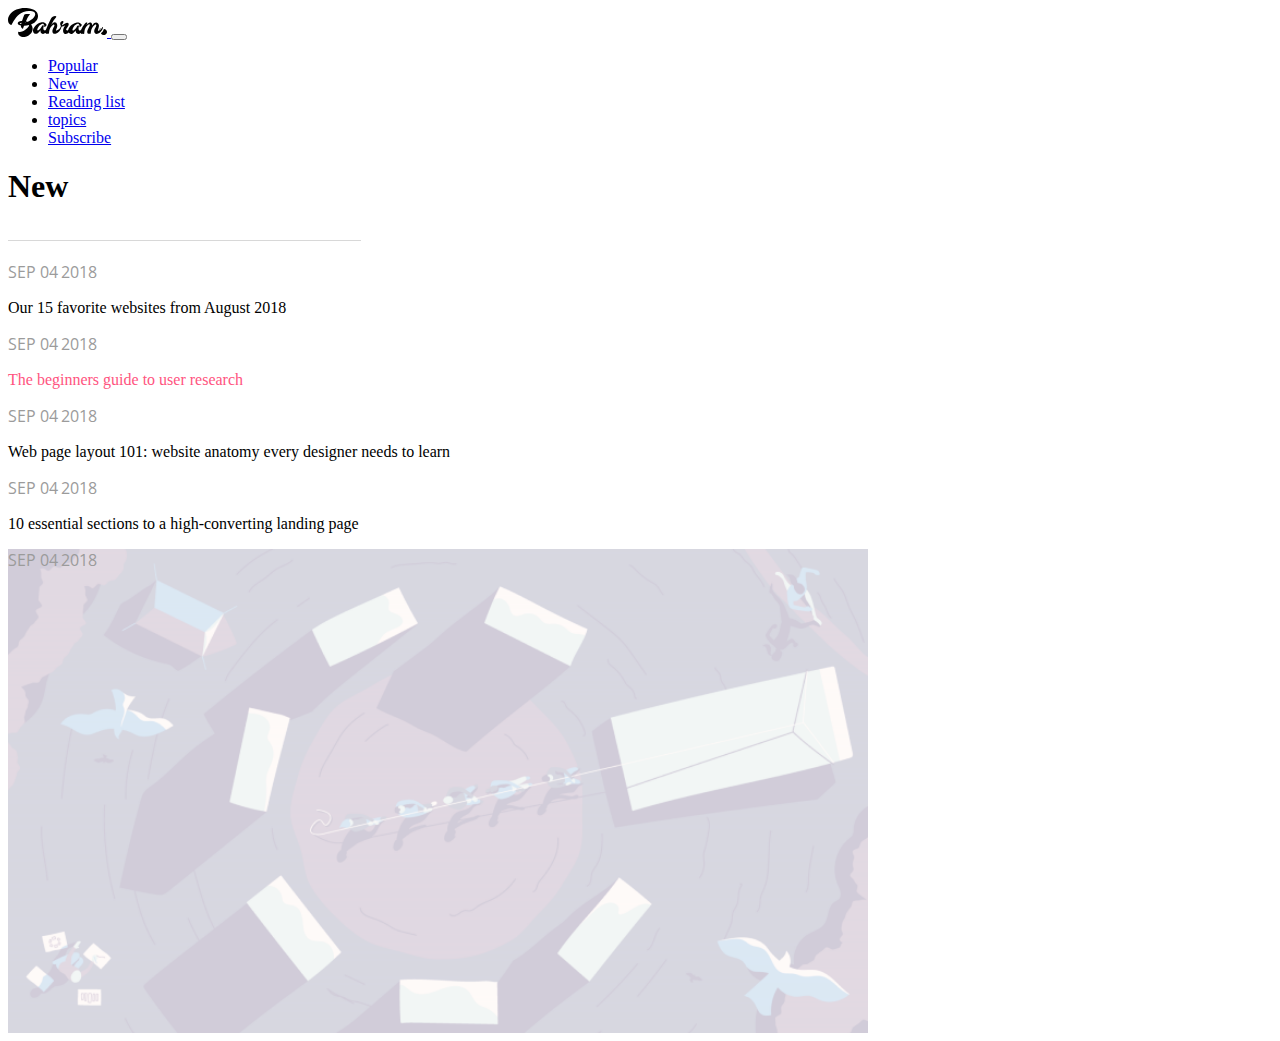
==== index.html @ 9281a755 "first commit" ====
<!DOCTYPE html>
<html>
<head>
    <meta charset='utf-8'>
    <meta http-equiv='X-UA-Compatible' content='IE=edge'>
    <title>Page Title</title>
    <meta name='viewport' content='width=device-width, initial-scale=1'>
    <link rel='stylesheet' type='text/css' media='screen' href='css/style.css'>
    <link href="https://cdn.jsdelivr.net/npm/bootstrap@5.3.2/dist/css/bootstrap.min.css" rel="stylesheet" integrity="sha384-T3c6CoIi6uLrA9TneNEoa7RxnatzjcDSCmG1MXxSR1GAsXEV/Dwwykc2MPK8M2HN" crossorigin="anonymous">
    <link rel="stylesheet" href="https://cdn.jsdelivr.net/npm/bootstrap-icons@1.11.1/font/bootstrap-icons.css"&gt;>
    <script src="https://cdn.jsdelivr.net/npm/@popperjs/core@2.11.8/dist/umd/popper.min.js" integrity="sha384-I7E8VVD/ismYTF4hNIPjVp/Zjvgyol6VFvRkX/vR+Vc4jQkC+hVqc2pM8ODewa9r" crossorigin="anonymous"></script>
    <script src="https://cdn.jsdelivr.net/npm/bootstrap@5.3.2/dist/js/bootstrap.min.js" integrity="sha384-BBtl+eGJRgqQAUMxJ7pMwbEyER4l1g+O15P+16Ep7Q9Q+zqX6gSbd85u4mG4QzX+" crossorigin="anonymous"></script>
    <script src='main.js'></script>
</head>
<body>
  <section class="container-fluid">
    <nav class="navbar navbar-expand-lg navbar-light bg-light">
        <div class="container-fluid">
            <a class="navbar-brand" href="#">
                <img src="assets/icons/Group 13.svg" alt="" >
            </a>          
            <button class="navbar-toggler" type="button" data-bs-toggle="collapse" data-bs-target="#navbarSupportedContent" aria-controls="navbarSupportedContent" aria-expanded="false" aria-label="Toggle navigation">
            <span class="navbar-toggler-icon"></span>
          </button>
          <div class="collapse navbar-collapse" id="navbarSupportedContent">
            <ul class="navbar-nav me-auto mb-2 mb-lg-0">
              <li class="nav-item">
                <a class="nav-link active" aria-current="page" href="#">Popular</a>
              </li>
              <li class="nav-item bg-danger rounded-3">
                <a class="nav-link active" aria-current="page" href="#">New</a>
              </li>
              <li class="nav-item">
                <a class="nav-link active" aria-current="page" href="#">Reading list</a>
              </li>
              <li class="nav-item">
                <a class="nav-link active" aria-current="page" href="#">topics</a>
              </li>
              <li class="nav-item">
                <a class="nav-link active" aria-current="page" href="#">Subscribe</a>
              </li>
            </ul>
          </div>
        </div>
    </nav>
    <div class="container col-md-5 col-lg-10 px-4 py-5">
      <div class="row flex-lg-row-reverse align-items-center g-5 py-5">
        <div class="col-md-1 col-lg-4">
          <h1 class="display-5 fw-bold text-body-emphasis lh-1 mb-3">New</h1>
          <img src="assets/icons/Separator.png" alt="">
          <p class="ghost">SEP  04  2018</p>
          <p class="lead">Our 15 favorite websites from August 2018</p>
          <p class="ghost">SEP  04  2018</p>
          <p class="lead red">The beginners guide to user research</p>
          <p class="ghost">SEP  04  2018</p>
          <p class="lead">Web page layout 101: website anatomy every designer needs to learn</p>
          <p class="ghost">SEP  04  2018</p>
          <p class="lead">10 essential sections to a high-converting landing page</p>
        </div>
        <div class="col-md-0 col-lg-8 background">
          <p class="ghost">SEP  04  2018</p>
        </div>
      </div>
    </div>
  </section>
</body>
</html>
---- css/style.css ----
@import url('https://fonts.googleapis.com/css2?family=Open+Sans&display=swap');

.ghost {
    color: #9B9B9B;
    font-family: 'Open Sans', sans-serif;
    font-size: 16px;
    font-style: normal;
    font-weight: 400;
    letter-spacing: -0.1px;
}

.red {
    color: #FF5480;
}

.background {
    background: url(../assets/img/designbetter_website_book_assets_illustrations_principlesofproductdesign_cover-1920x1081.png);
    background-repeat: no-repeat;
    background-size: cover;
    width: 860px;
    height: 484px;
    flex-shrink: 0;
}

@media (max-width: 1340px) {
    .background {
        
    }
}
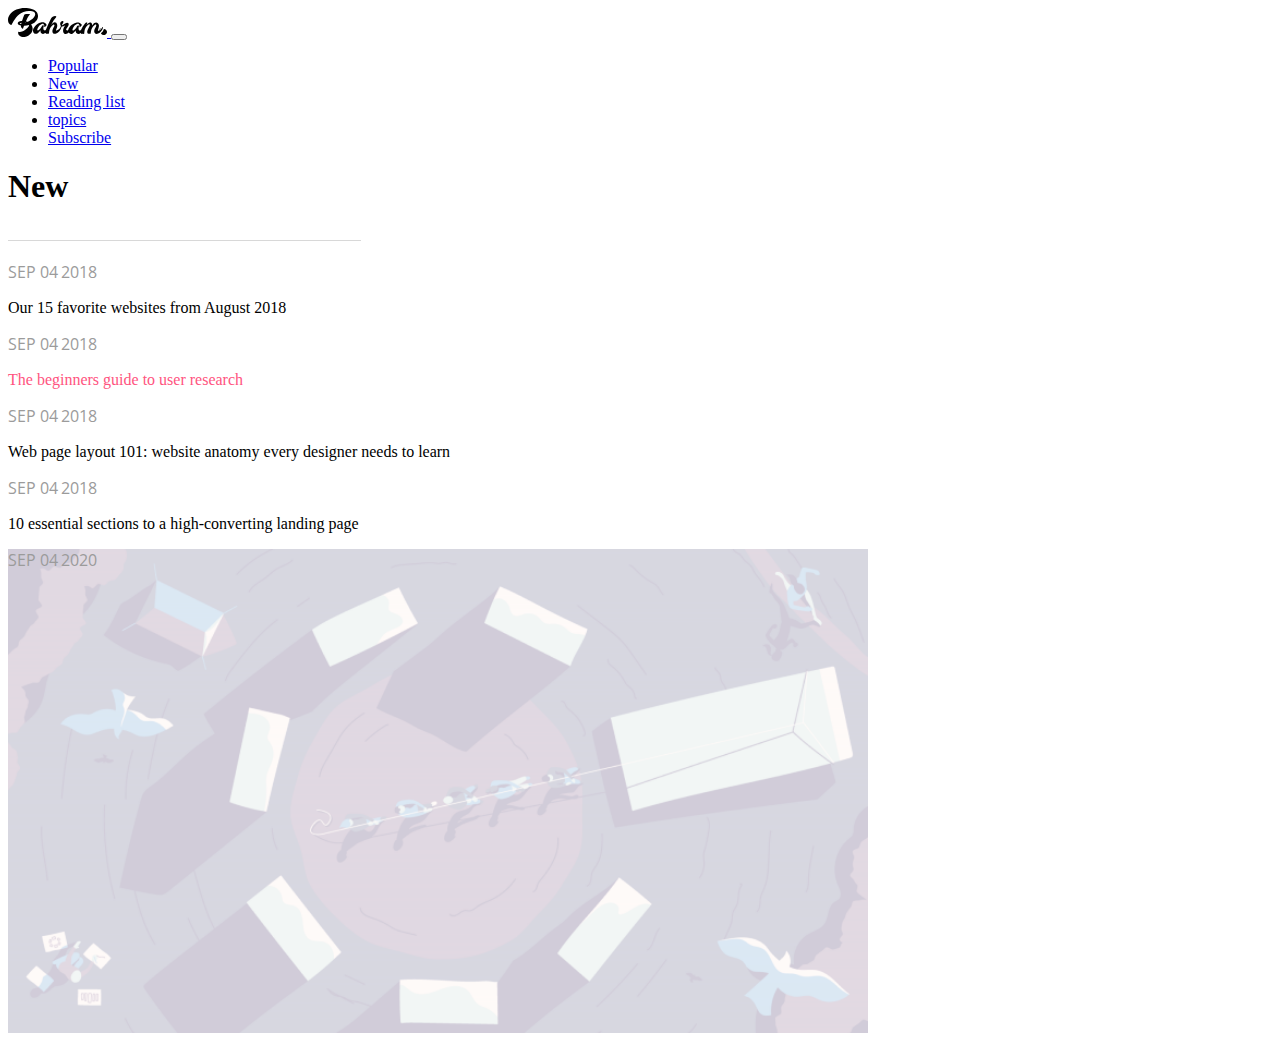
==== commit 0585d777: "cambio" ====
--- a/index.html
+++ b/index.html
@@ -58,7 +58,7 @@
           <p class="lead">10 essential sections to a high-converting landing page</p>
         </div>
         <div class="col-md-0 col-lg-8 background">
-          <p class="ghost">SEP  04  2018</p>
+          <p class="ghost">SEP  04  2020</p>
         </div>
       </div>
     </div>
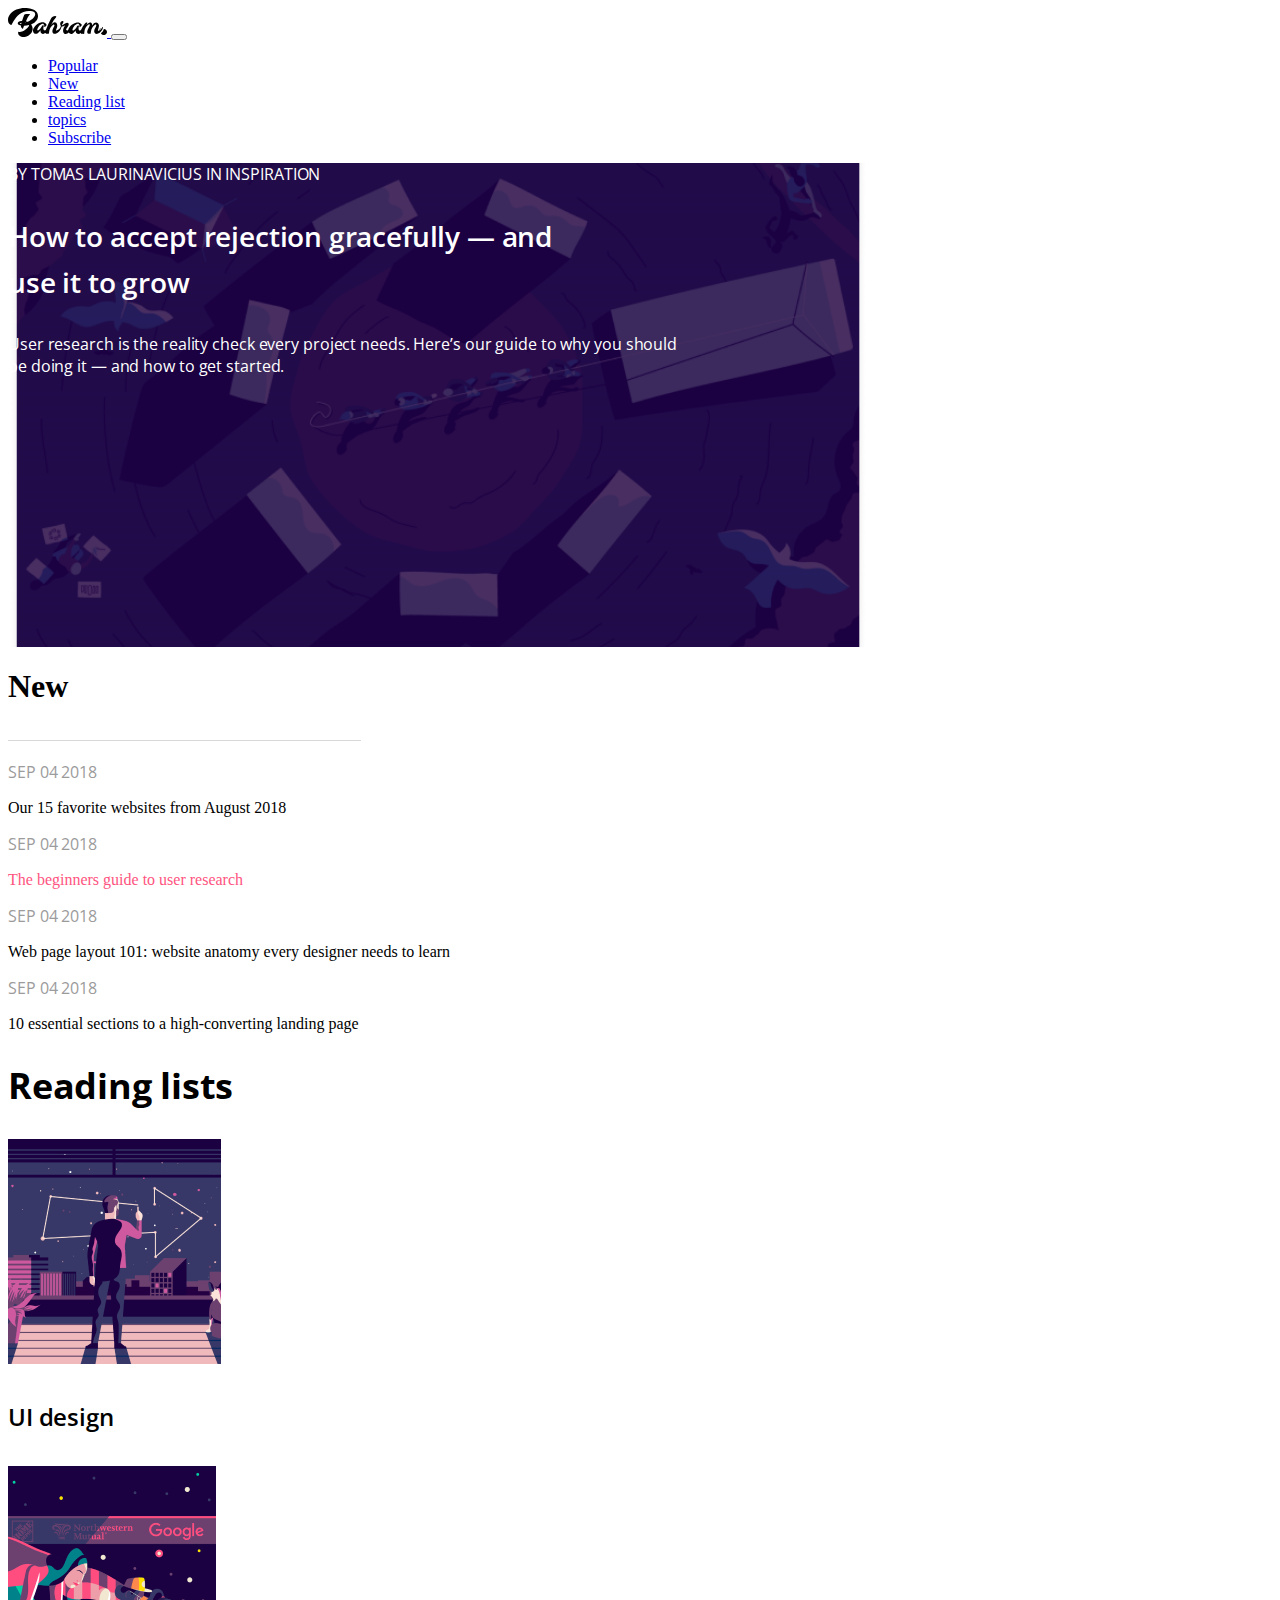
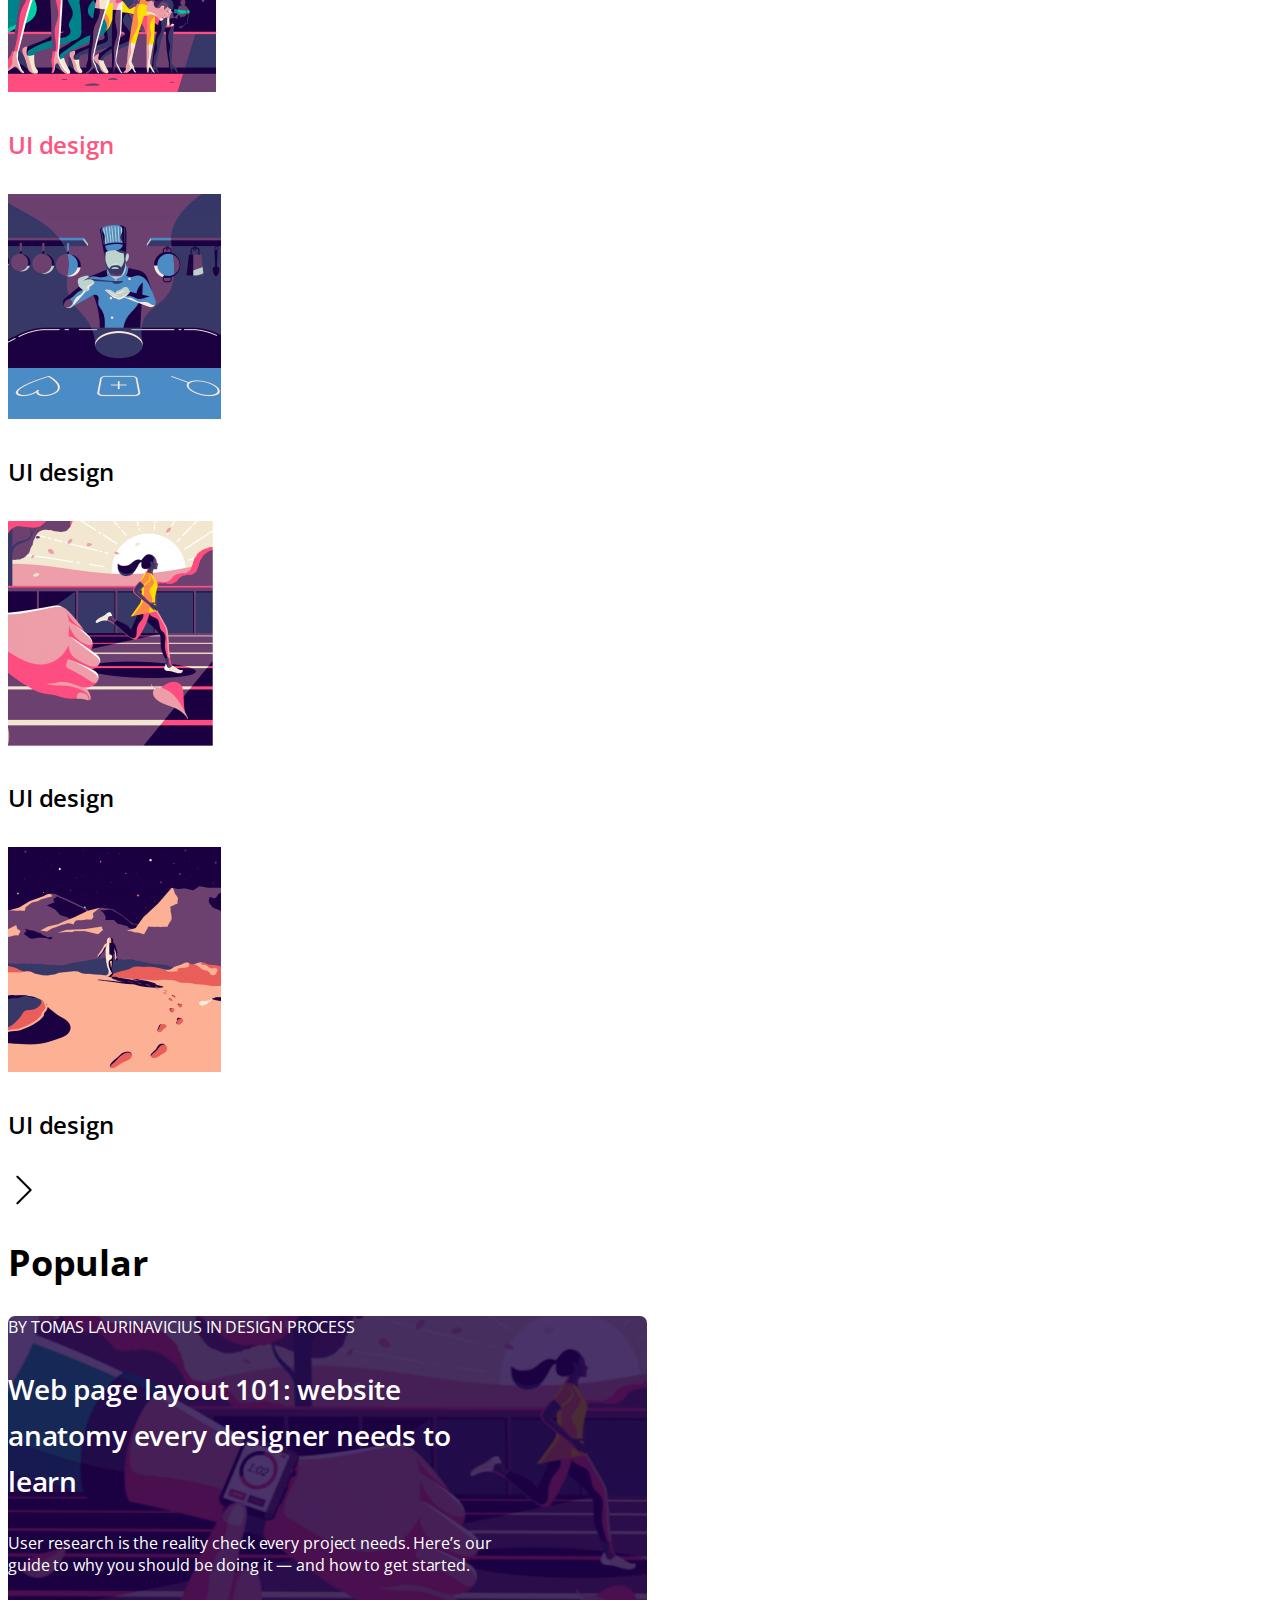
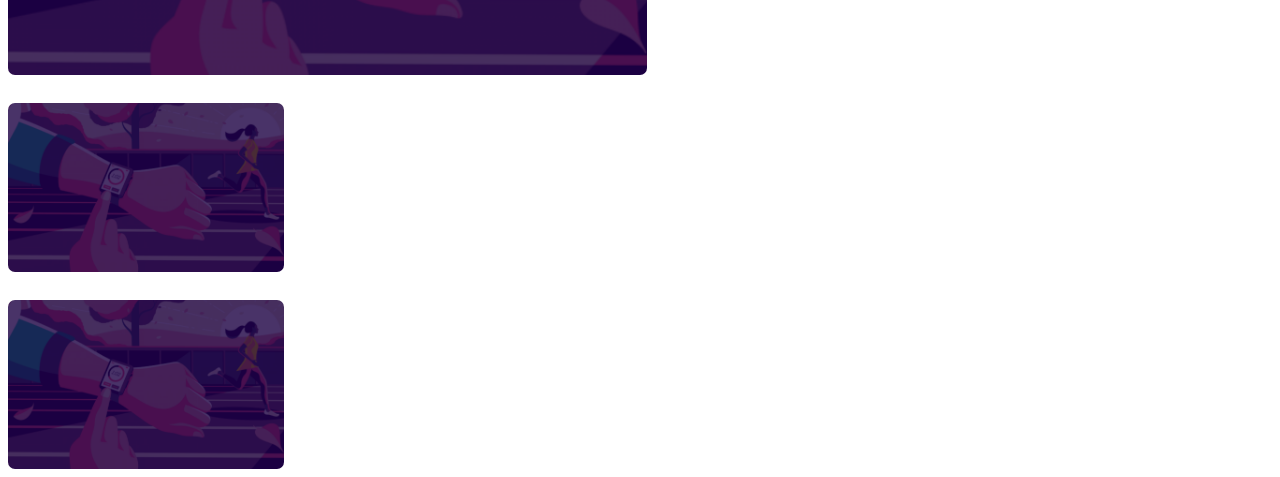
==== commit 62cd5522: "media pagina" ====
--- a/index.html
+++ b/index.html
@@ -13,15 +13,16 @@
     <script src='main.js'></script>
 </head>
 <body>
-  <section class="container-fluid">
+  <section class="container-md">
     <nav class="navbar navbar-expand-lg navbar-light bg-light">
-        <div class="container-fluid">
+        <div>
             <a class="navbar-brand" href="#">
                 <img src="assets/icons/Group 13.svg" alt="" >
             </a>          
             <button class="navbar-toggler" type="button" data-bs-toggle="collapse" data-bs-target="#navbarSupportedContent" aria-controls="navbarSupportedContent" aria-expanded="false" aria-label="Toggle navigation">
             <span class="navbar-toggler-icon"></span>
-          </button>
+            </button>
+          </div>
           <div class="collapse navbar-collapse" id="navbarSupportedContent">
             <ul class="navbar-nav me-auto mb-2 mb-lg-0">
               <li class="nav-item">
@@ -43,9 +44,17 @@
           </div>
         </div>
     </nav>
-    <div class="container col-md-5 col-lg-10 px-4 py-5">
-      <div class="row flex-lg-row-reverse align-items-center g-5 py-5">
-        <div class="col-md-1 col-lg-4">
+    <section class="row px-4 py-5">
+        
+        <div class="col-sm-8 backgroundOne">
+          <div class="m-5">
+            <p class="standar ">BY   TOMAS LAURINAVICIUS   IN   INSPIRATION</p>
+            <p class="semistandar">How to accept rejection gracefully — and <br>use it to grow</p>
+            <p class="standar">User research is the reality check every project needs. Here’s our guide to why you should <br>be doing it — and how to get started.</p>
+          </div>
+        </div>
+
+        <div class="col-sm-4">
           <h1 class="display-5 fw-bold text-body-emphasis lh-1 mb-3">New</h1>
           <img src="assets/icons/Separator.png" alt="">
           <p class="ghost">SEP  04  2018</p>
@@ -57,11 +66,66 @@
           <p class="ghost">SEP  04  2018</p>
           <p class="lead">10 essential sections to a high-converting landing page</p>
         </div>
-        <div class="col-md-0 col-lg-8 background">
-          <p class="ghost">SEP  04  2020</p>
+    </section>
+
+    <section class="row px-4 py-5">
+      <h1 class="titulo">Reading lists</h1>
+      <div class="col-sm-2 me-4">
+        <img src="assets/img/designbetter_website_book_assets_illustrations_designleadershiphandbook_shapingdesignvision-1920x1080.png" alt="" class="rounded">
+        <h2 class="semititulo ms-5">UI design</h2>
+      </div>
+
+      <div class="col-sm-2 me-4">
+        <img src="assets/img/Cover-Design-Sprints-Final-1764x992.png" alt="" class="rounded">
+        <h2 class="semititulo red ms-5">UI design</h2>
+      </div>
+
+      <div class="col-sm-2 me-4">
+        <img src="assets/img/designbetter_website_book_assets_illustrations_principlesofproductdesign_fastfeedback-1920x1081.png" alt="" class="rounded">
+        <h2 class="semititulo ms-5">UI design</h2>
+      </div>
+
+      <div class="col-sm-2 me-4">
+        <img src="assets/img/chap6_ent_sprint-1920x1080.png" alt="" class="rounded">
+        <h2 class="semititulo ms-5">UI design</h2>
+      </div>
+
+      <div class="col-sm-2">
+        <img src="assets/img/designbetter_website_book_assets_illustrations_designthinking_empathize-1920x1081.png" alt="" class="rounded">
+        <h2 class="semititulo ms-5">UI design</h2>
+      </div>
+
+      <div class="col-sm-1">
+        <img src="assets/icons/right-arrow (1).png" alt="" class="position-relative top-50 start-50 translate-middle">
+      </div>
+    </section>
+
+    <section class="row px-4 py-5">
+      <h1 class="titulo">Popular</h1>
+
+      <div class=" col-sm-6 backgroundTwo">
+        <div class="m-5">
+          <p class="standar ">BY   TOMAS LAURINAVICIUS   IN   DESIGN PROCESS</p>
+          <p class="semistandar">Web page layout 101: website <br>anatomy every designer needs to <br>learn</p>
+          <p class="standar">User research is the reality check every project needs. Here’s our <br>guide to why you should be doing it — and how to get started.</p>
         </div>
       </div>
-    </div>
+        
+      <div class="col-sm-3">
+        <div class="backgroundThree">
+          <div class="m-5">
+            <p class="standar "></p>
+            <p class="semistandar"></p>
+          </div>
+        </div>
+        <div class="backgroundThree">
+          <div class="m-5">
+            <p class="standar "></p>
+            <p class="semistandar"></p>
+          </div>
+        </div>
+      </div>
+    </section>
   </section>
 </body>
 </html>--- a/css/style.css
+++ b/css/style.css
@@ -13,17 +13,69 @@
     color: #FF5480;
 }
 
-.background {
-    background: url(../assets/img/designbetter_website_book_assets_illustrations_principlesofproductdesign_cover-1920x1081.png);
+.backgroundOne {
+    background: url(../assets/img/Pic.png);
     background-repeat: no-repeat;
     background-size: cover;
+    background-position: center;
     width: 860px;
     height: 484px;
-    flex-shrink: 0;
 }
 
-@media (max-width: 1340px) {
-    .background {
-        
-    }
+.backgroundTwo {
+    background: url(../assets/img/carta.png);
+    background-repeat: no-repeat;
+    background-size: cover;
+    background-position: center;
+    border-radius: 7px;
+    width: 639px;
+    height: 359px;
+}
+
+.backgroundThree {
+    background: url(../assets/img/carta.png);
+    background-repeat: no-repeat;
+    background-size: cover;
+    background-position: center;
+    border-radius: 7px;
+    width: 276px;
+    height: 169px;
+}
+
+.standar {
+    color: #FFF;
+    font-family: 'Open Sans', sans-serif;
+    font-size: 16px;
+    font-style: normal;
+    font-weight: 400;
+    letter-spacing: -0.1px;
+}
+
+.semistandar {
+    color: #FFF;
+    font-family: 'Open Sans', sans-serif;
+    font-size: 28px;
+    font-style: normal;
+    font-weight: 600;
+    line-height: 46px; 
+    letter-spacing: -0.175px;
+}
+
+.titulo {
+    color: #000;
+    font-family: 'Open Sans', sans-serif;
+    font-size: 36px;
+    font-style: normal;
+    font-weight: 700;
+    line-height: 58px;
+    letter-spacing: -0.225px;
+}
+
+.semititulo {
+    font-family: 'Open Sans', sans-serif;
+    font-size: 24px;
+    font-style: normal;
+    font-weight: 600;
+    line-height: 58px; 
+    letter-spacing: -0.15px;
 }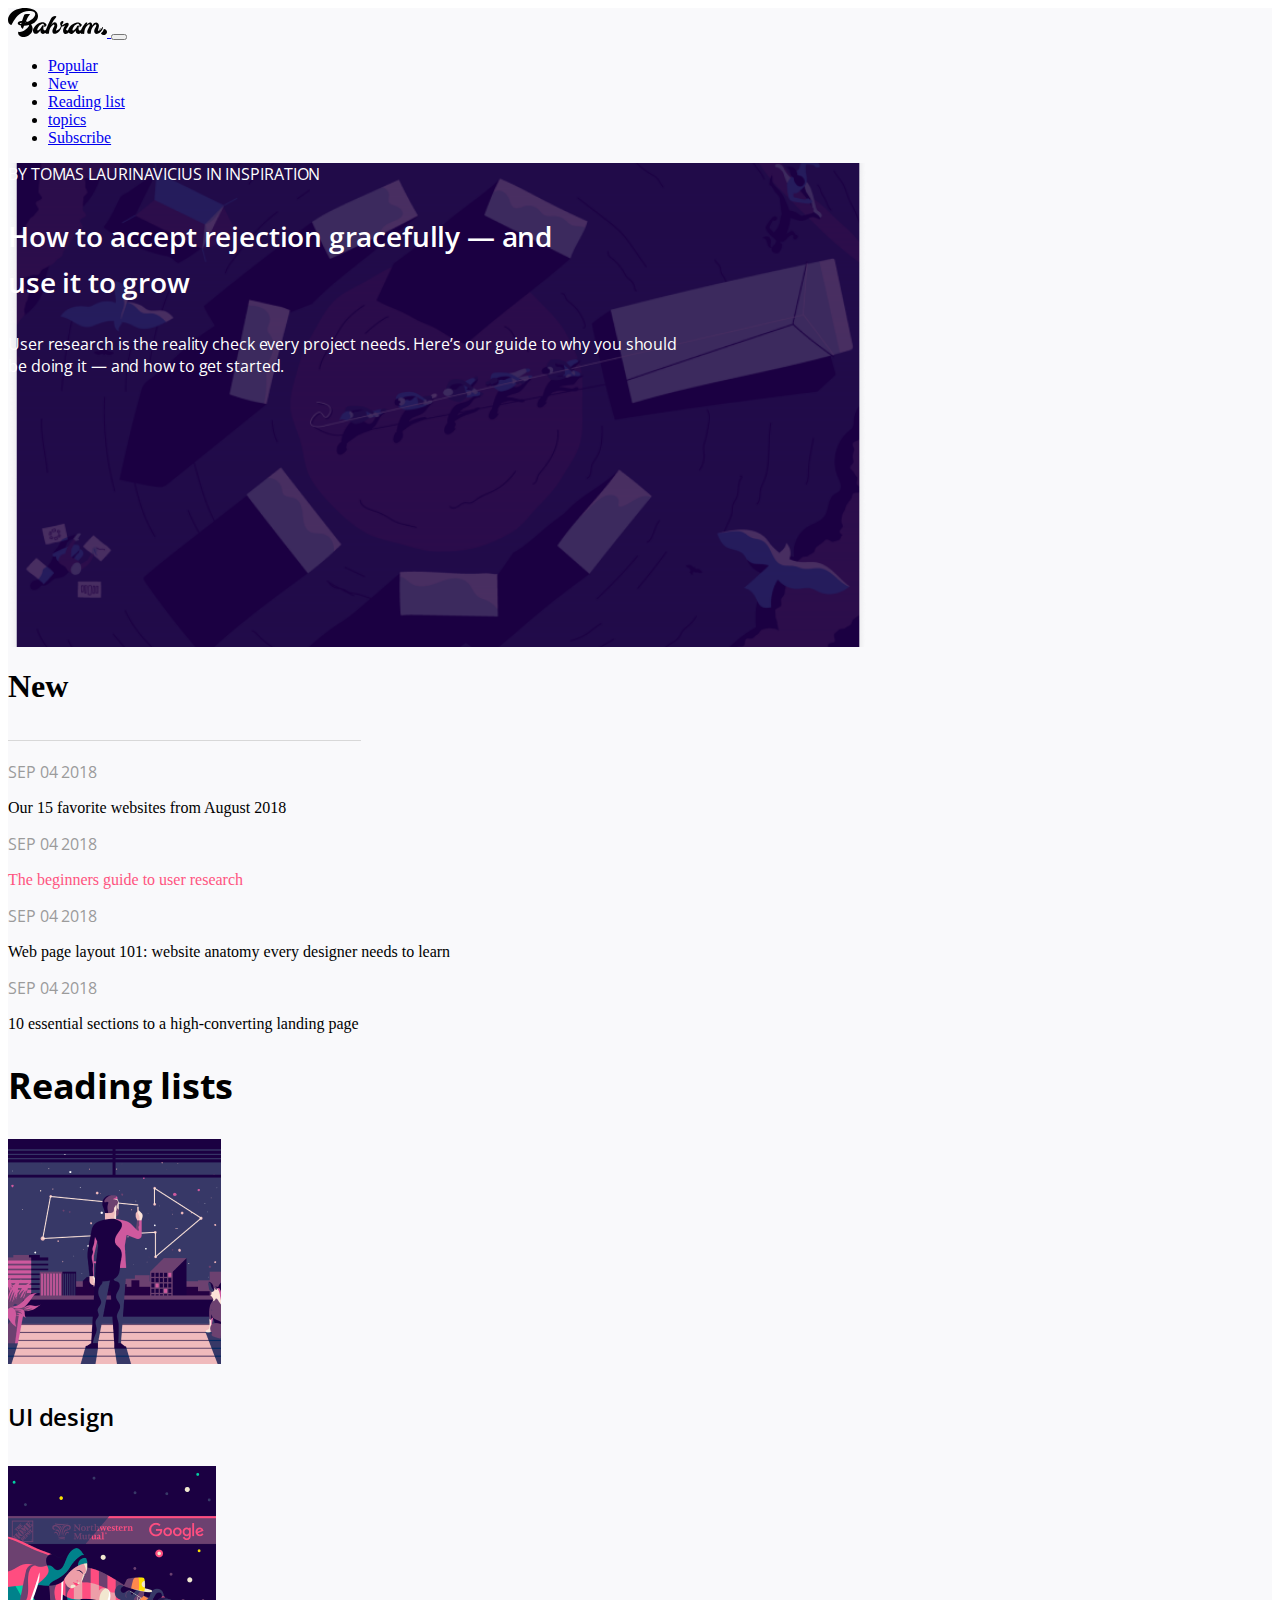
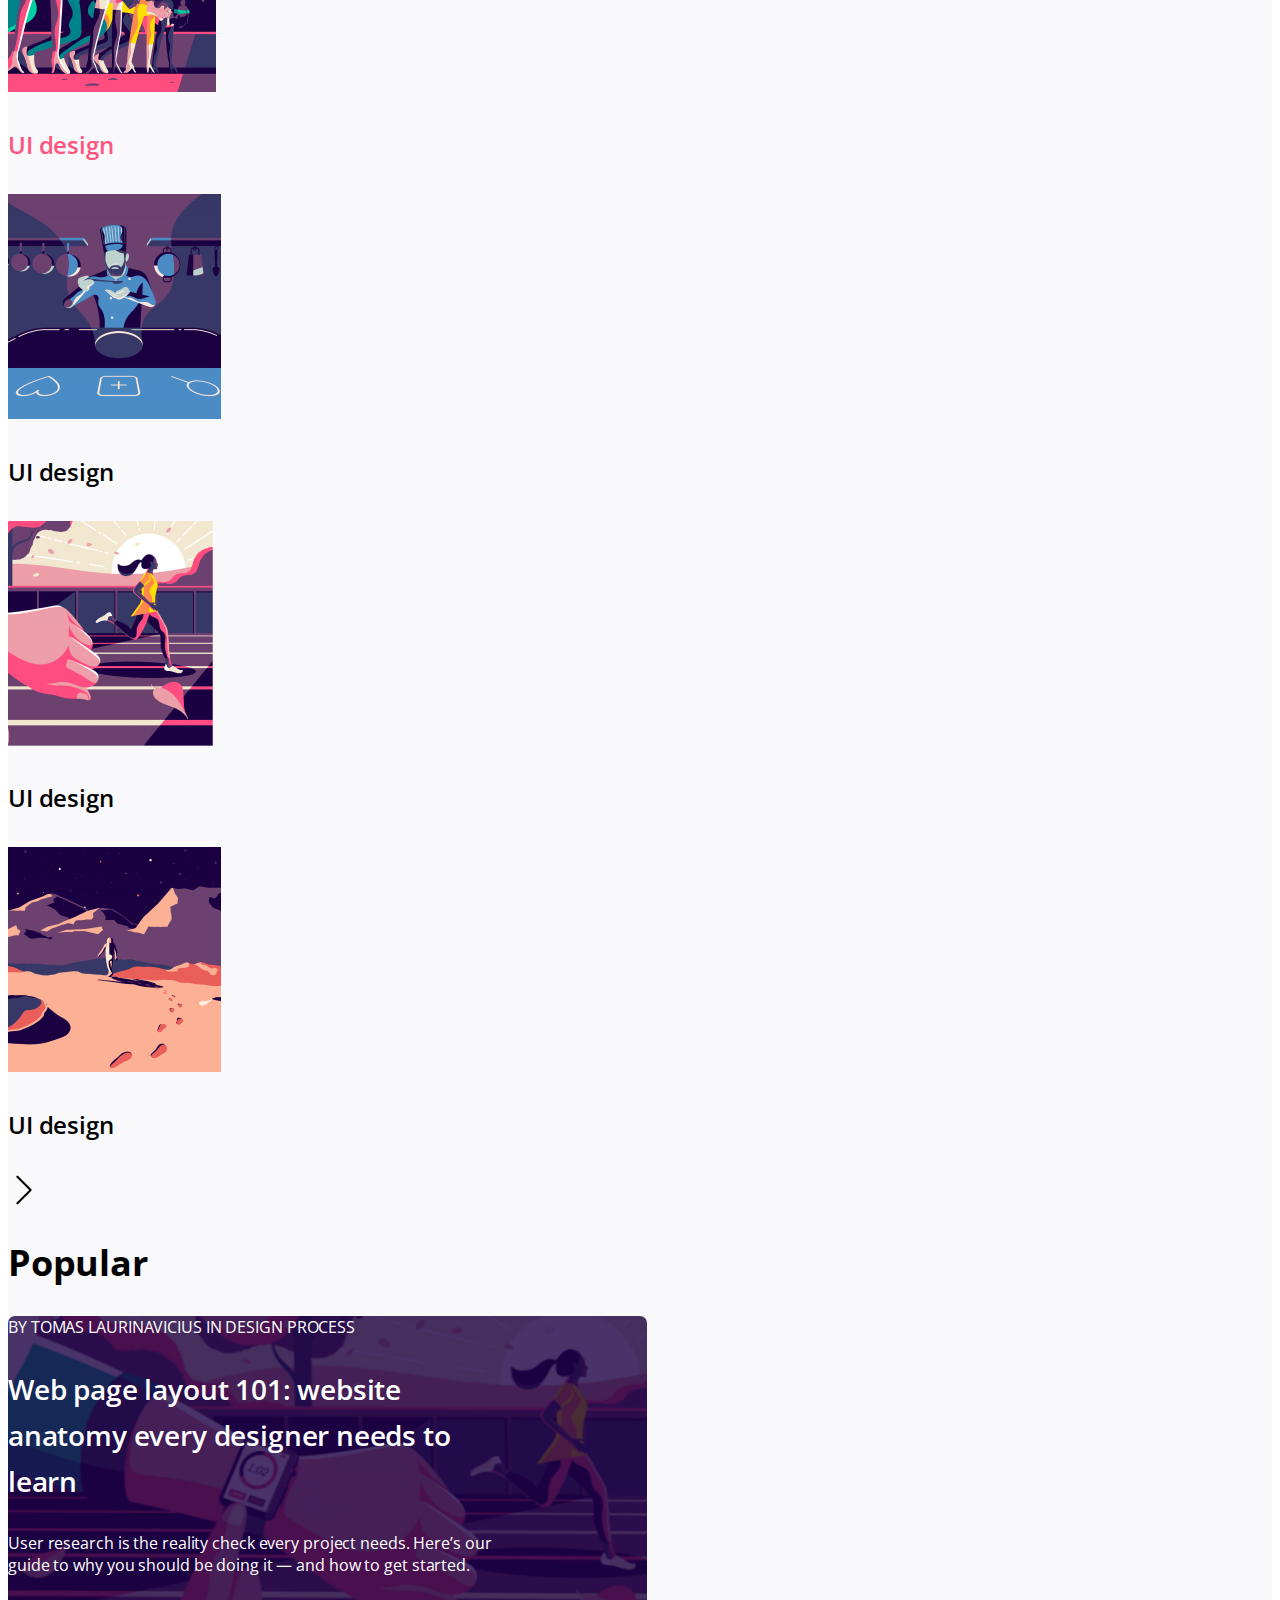
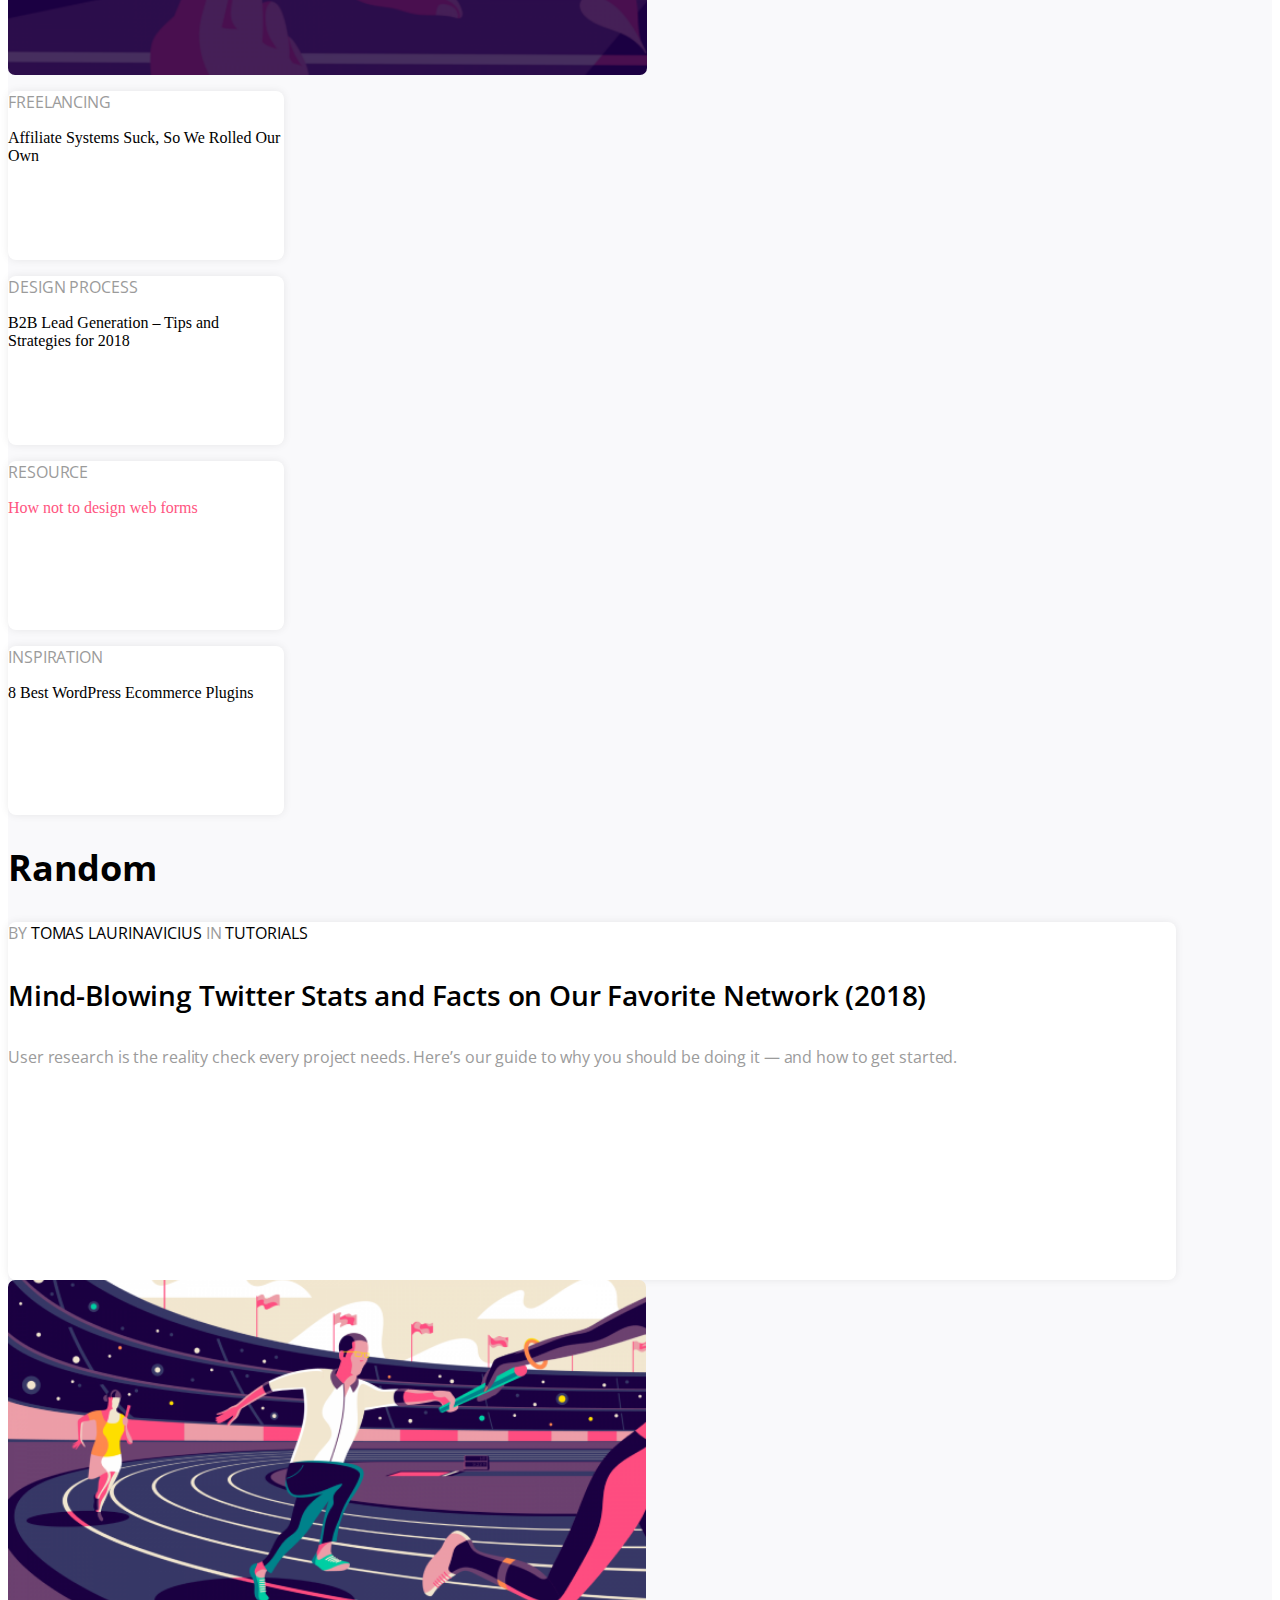
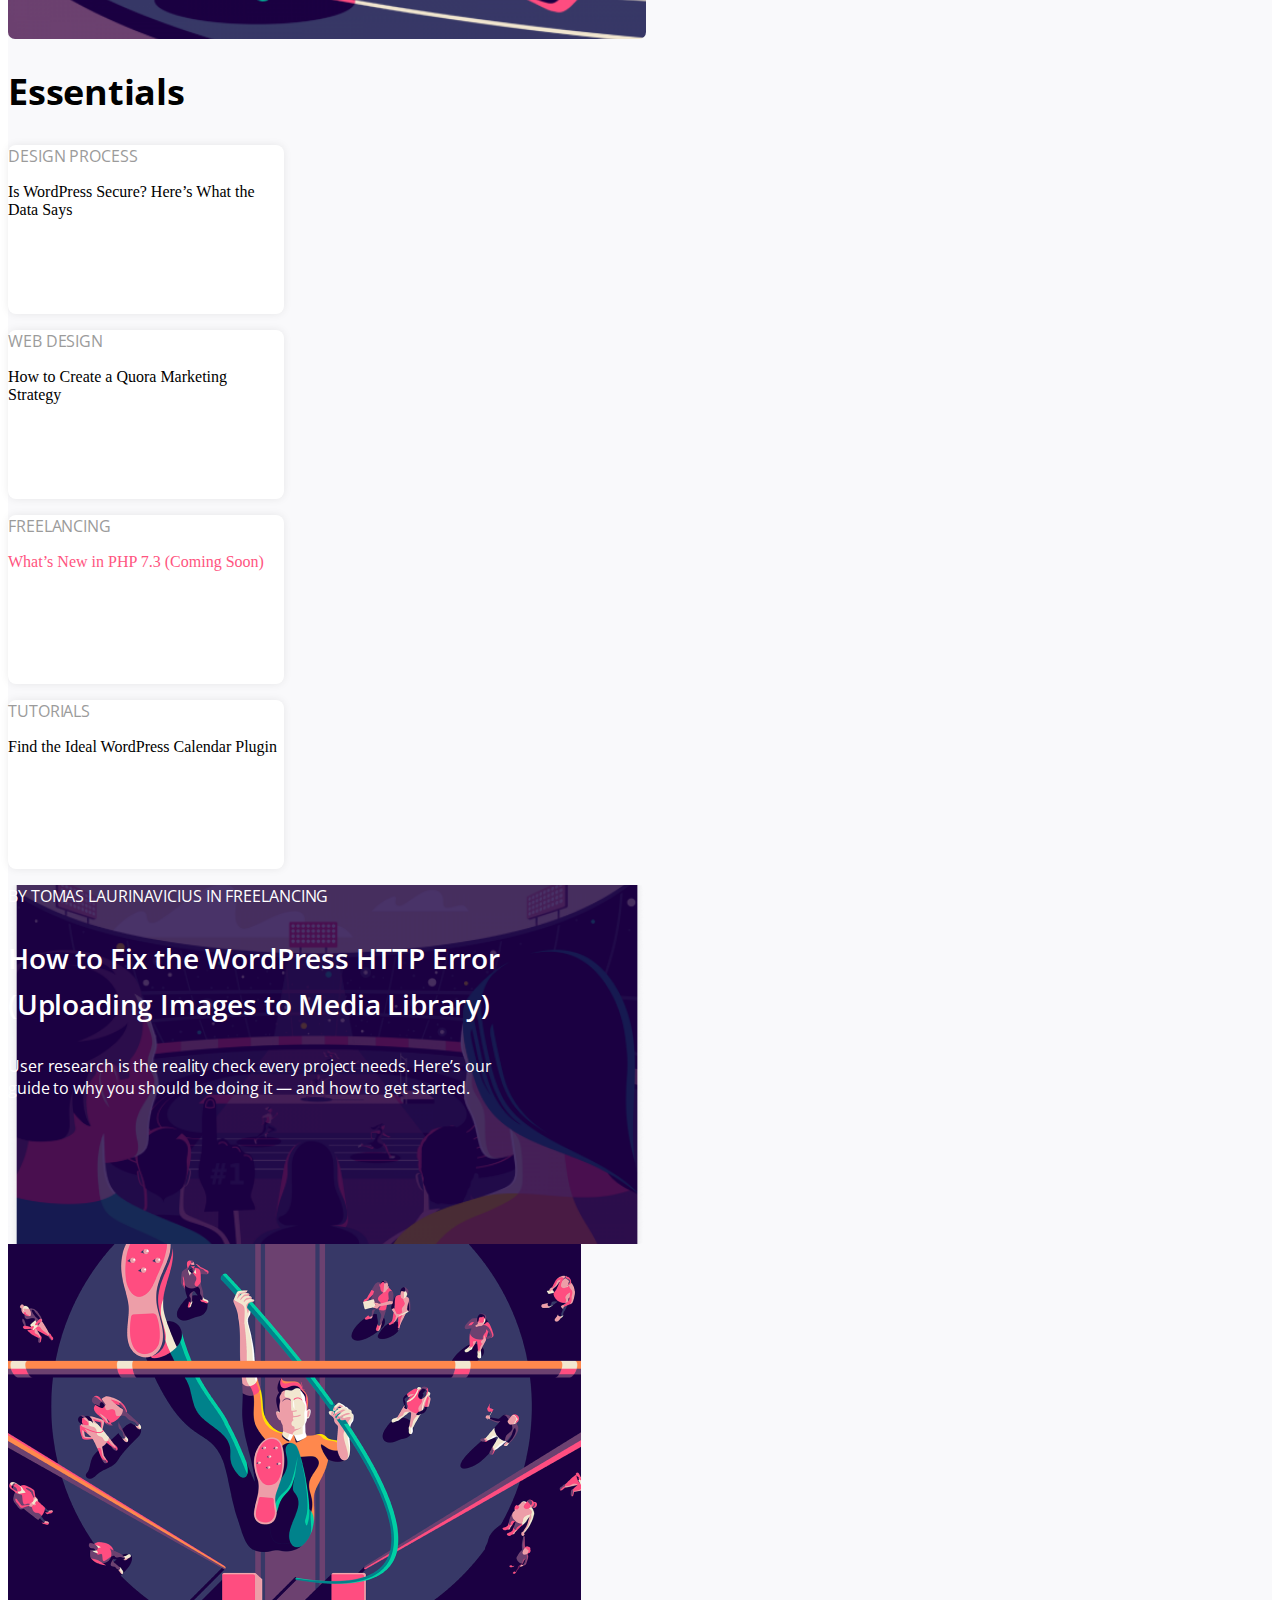
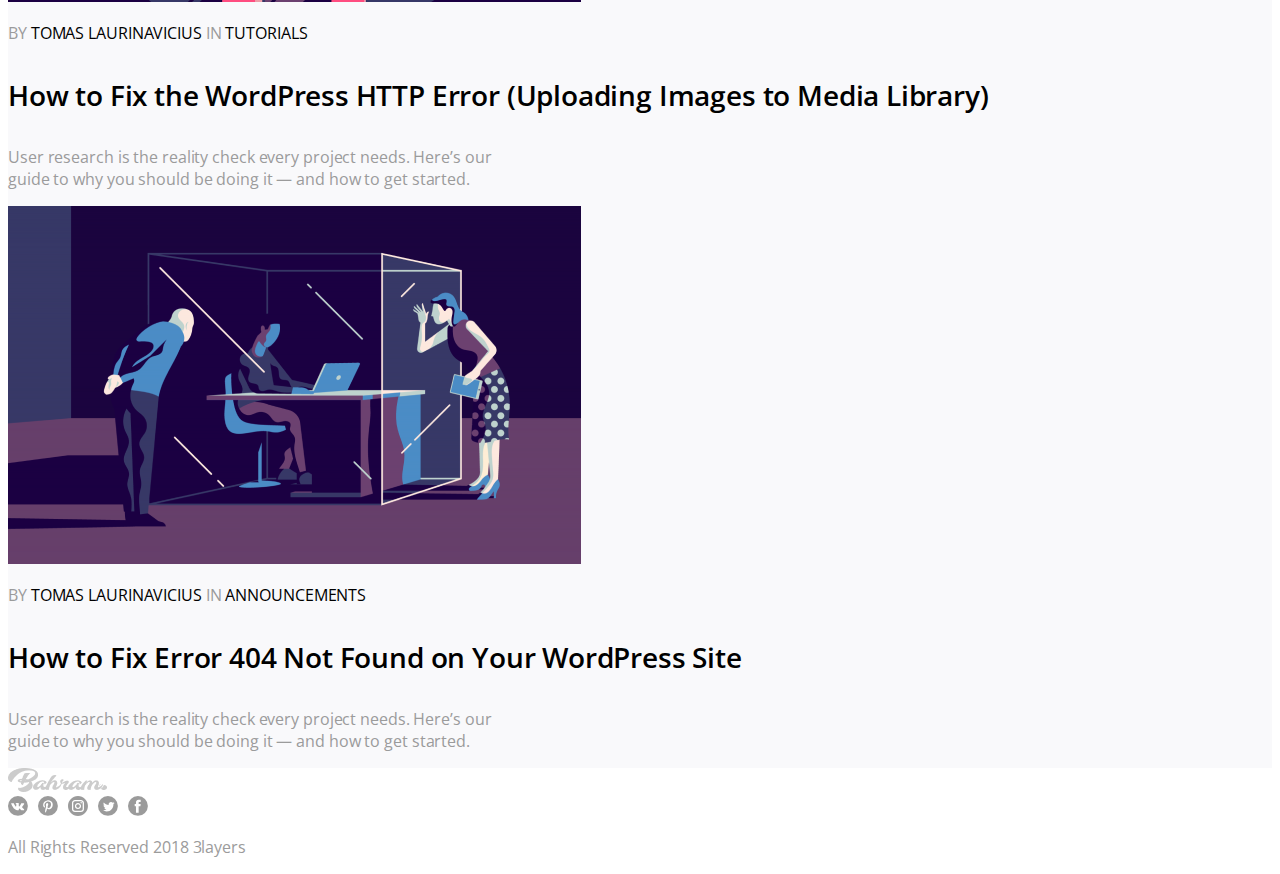
==== commit 8c174ddf: "index maquting" ====
--- a/index.html
+++ b/index.html
@@ -13,7 +13,7 @@
     <script src='main.js'></script>
 </head>
 <body>
-  <section class="container-md">
+  <section class="container-md grisaceo">
     <nav class="navbar navbar-expand-lg navbar-light bg-light">
         <div>
             <a class="navbar-brand" href="#">
@@ -48,9 +48,9 @@
         
         <div class="col-sm-8 backgroundOne">
           <div class="m-5">
-            <p class="standar ">BY   TOMAS LAURINAVICIUS   IN   INSPIRATION</p>
-            <p class="semistandar">How to accept rejection gracefully — and <br>use it to grow</p>
-            <p class="standar">User research is the reality check every project needs. Here’s our guide to why you should <br>be doing it — and how to get started.</p>
+            <p class="standar blanco">BY   TOMAS LAURINAVICIUS   IN   INSPIRATION</p>
+            <p class="semistandar blanco">How to accept rejection gracefully — and <br>use it to grow</p>
+            <p class="standar blanco">User research is the reality check every project needs. Here’s our guide to why you should <br>be doing it — and how to get started.</p>
           </div>
         </div>
 
@@ -104,28 +104,135 @@
       <h1 class="titulo">Popular</h1>
 
       <div class=" col-sm-6 backgroundTwo">
-        <div class="m-5">
-          <p class="standar ">BY   TOMAS LAURINAVICIUS   IN   DESIGN PROCESS</p>
-          <p class="semistandar">Web page layout 101: website <br>anatomy every designer needs to <br>learn</p>
-          <p class="standar">User research is the reality check every project needs. Here’s our <br>guide to why you should be doing it — and how to get started.</p>
+        <div class="p-5">
+          <p class="standar blanco">BY   TOMAS LAURINAVICIUS   IN   DESIGN PROCESS</p>
+          <p class="semistandar blanco">Web page layout 101: website <br>anatomy every designer needs to <br>learn</p>
+          <p class="standar blanco">User research is the reality check every project needs. Here’s our <br>guide to why you should be doing it — and how to get started.</p>
         </div>
       </div>
         
       <div class="col-sm-3">
+        <div class="backgroundThree ms-3">
+          <div class="p-4">
+            <p class="ghost">FREELANCING</p>
+            <p class="lead">Affiliate Systems Suck, So We Rolled Our Own</p>
+          </div>
+        </div>
+        <div class="backgroundThree ms-3 mt-3">
+          <div class="p-4">
+            <p class="ghost">DESIGN PROCESS</p>
+            <p class="lead">B2B Lead Generation – Tips and Strategies for 2018</p>
+          </div>
+        </div>
+      </div>
+
+      <div class="col-sm-3">
         <div class="backgroundThree">
-          <div class="m-5">
-            <p class="standar "></p>
-            <p class="semistandar"></p>
-          </div>
-        </div>
+          <div class="p-4">
+            <p class="ghost">RESOURCE</p>
+            <p class="lead red">How not to design web forms</p>
+          </div>
+        </div>
+        <div class="backgroundThree mt-3">
+          <div class="p-4">
+            <p class="ghost">INSPIRATION</p>
+            <p class="lead">8 Best WordPress Ecommerce Plugins</p>
+          </div>
+        </div>
+      </div>
+
+    </section>
+
+    <section class="row px-4 py-5">
+      <h1 class="titulo">Random</h1>
+
+      <div class="col-sm-6 backgroundThree-2">
+        <div class="p-4">
+          <p class="ghost">BY <span class="lead negro">TOMAS LAURINAVICIUS</span>   IN   <span class="lead negro">TUTORIALS</span></p>
+          <p class="semistandar negro">Mind-Blowing Twitter Stats and Facts on Our Favorite Network (2018)</p>
+          <p class="ghost">User research is the reality check every project needs. Here’s our guide to why you should be doing it — and how to get started.</p>
+        </div>
+      </div>
+
+      <div class="col-sm-6 backgroundFour">
+      </div>
+    </section>
+
+    <section class="row px-4 py-5">
+      <h1 class="titulo">Essentials</h1>
+
+      <div class="col-sm-3">
         <div class="backgroundThree">
-          <div class="m-5">
-            <p class="standar "></p>
-            <p class="semistandar"></p>
-          </div>
-        </div>
-      </div>
-    </section>
+          <div class="p-4">
+            <p class="ghost">DESIGN PROCESS</p>
+            <p class="lead">Is WordPress Secure? Here’s What the Data Says</p>
+          </div>
+        </div>
+        <div class="backgroundThree mt-3">
+          <div class="p-4">
+            <p class="ghost">WEB DESIGN</p>
+            <p class="lead">How to Create a Quora Marketing Strategy</p>
+          </div>
+        </div>
+      </div>
+
+      <div class="col-sm-3">
+        <div class="backgroundThree">
+          <div class="p-4">
+            <p class="ghost">FREELANCING</p>
+            <p class="lead red">What’s New in PHP 7.3 (Coming Soon)</p>
+          </div>
+        </div>
+        <div class="backgroundThree mt-3">
+          <div class="p-4">
+            <p class="ghost">TUTORIALS</p>
+            <p class="lead">Find the Ideal WordPress Calendar Plugin</p>
+          </div>
+        </div>
+      </div>
+
+      <div class=" col-sm-6 backgroundFive">
+        <div class="p-5">
+          <p class="standar blanco">BY   TOMAS LAURINAVICIUS   IN   FREELANCING</p>
+          <p class="semistandar blanco">How to Fix the WordPress HTTP Error (Uploading Images to Media Library)</p>
+          <p class="standar blanco">User research is the reality check every project needs. Here’s our <br>guide to why you should be doing it — and how to get started.</p>
+        </div>
+      </div>
+      
+    </section>
+
+    <section class="row px-4 py-5">   
+
+      <div class="col-sm-6">
+        <img src="assets/img/Ch2-Design-Sprints-Final-1764x992.png" alt="">
+        <p class="ghost">BY <span class="lead negro">TOMAS LAURINAVICIUS</span>   IN   <span class="lead negro">TUTORIALS</span></p>
+        <p class="semistandar negro">How to Fix the WordPress HTTP Error (Uploading Images to Media Library)</p>
+        <p class="ghost">User research is the reality check every project needs. Here’s our <br>guide to why you should be doing it — and how to get started.</p>
+      </div>
+
+      <div class="col-sm-6">
+        <img src="assets/img/designbetter_website_book_assets_illustrations_principlesofproductdesign_breaktheblackbox-1920x1081.png" alt="">
+        <p class="ghost">BY <span class="lead negro">TOMAS LAURINAVICIUS</span>   IN   <span class="lead negro">ANNOUNCEMENTS</span></p>
+        <p class="semistandar negro">How to Fix Error 404 Not Found on Your WordPress Site</p>
+        <p class="ghost">User research is the reality check every project needs. Here’s our <br>guide to why you should be doing it — and how to get started.</p>
+      </div>
+    </section>
+
+    <footer class="row px-4 py-5 blanco-b">
+
+      <div class="col-sm-4">
+        <img src="assets/icons/Group 13 (1).png" alt="">
+      </div>
+
+      <div class="col-sm-4">
+        <img src="assets/icons/Social Media.svg" alt="">
+      </div>
+
+      <div class="col-sm-4">
+        <p class="ghost">All Rights Reserved 2018 3layers</p>
+      </div>
+
+    </footer>
   </section>
 </body>
 </html>--- a/css/style.css
+++ b/css/style.css
@@ -11,6 +11,22 @@
 
 .red {
     color: #FF5480;
+}
+
+.grisaceo {
+    background: #F9F9FB;
+}
+
+.blanco {
+    color: #FFF;
+}
+
+.blanco-b {
+    background-color: #FFF;
+}
+
+.negro {
+    color: #000;
 }
 
 .backgroundOne {
@@ -33,17 +49,50 @@
 }
 
 .backgroundThree {
-    background: url(../assets/img/carta.png);
+    background: url(../assets/img/Rectangle\ 3\ Copy\ 37.png);
+    background-repeat: no-repeat;
+    background-size: cover;
+    background-position: center;
+    border-radius: 8px;
+    background: #FFF;
+    box-shadow: 0px 0px 8px 0px rgba(0, 0, 0, 0.08);
+    width: 276px;
+    height: 169px;
+}
+
+.backgroundThree-2 {
+    background: url(../assets/img/Rectangle\ 3\ Copy\ 37.png);
+    background-repeat: no-repeat;
+    background-size: cover;
+    background-position: center;
+    border-radius: 8px;
+    background: #FFF;
+    box-shadow: 0px 0px 8px 0px rgba(0, 0, 0, 0.08);
+    width: 1168px;
+    height: 358px;
+}
+
+.backgroundFour {
+    background: url(../assets/img/chap4_ent_sprint-1920x1080.png);
     background-repeat: no-repeat;
     background-size: cover;
     background-position: center;
     border-radius: 7px;
-    width: 276px;
-    height: 169px;
+    width: 638px;
+    height: 359px;
+}
+
+.backgroundFive {
+    background: url(../assets/img/Card\ \(1\).png);
+    background-repeat: no-repeat;
+    background-size: cover;
+    background-position: center;
+    border-radius: 7px;
+    width: 638px;
+    height: 359px;
 }
 
 .standar {
-    color: #FFF;
     font-family: 'Open Sans', sans-serif;
     font-size: 16px;
     font-style: normal;
@@ -52,7 +101,6 @@
 }
 
 .semistandar {
-    color: #FFF;
     font-family: 'Open Sans', sans-serif;
     font-size: 28px;
     font-style: normal;
@@ -78,4 +126,8 @@
     font-weight: 600;
     line-height: 58px; 
     letter-spacing: -0.15px;
+}
+
+.mt-12 {
+    margin-top: -12px;
 }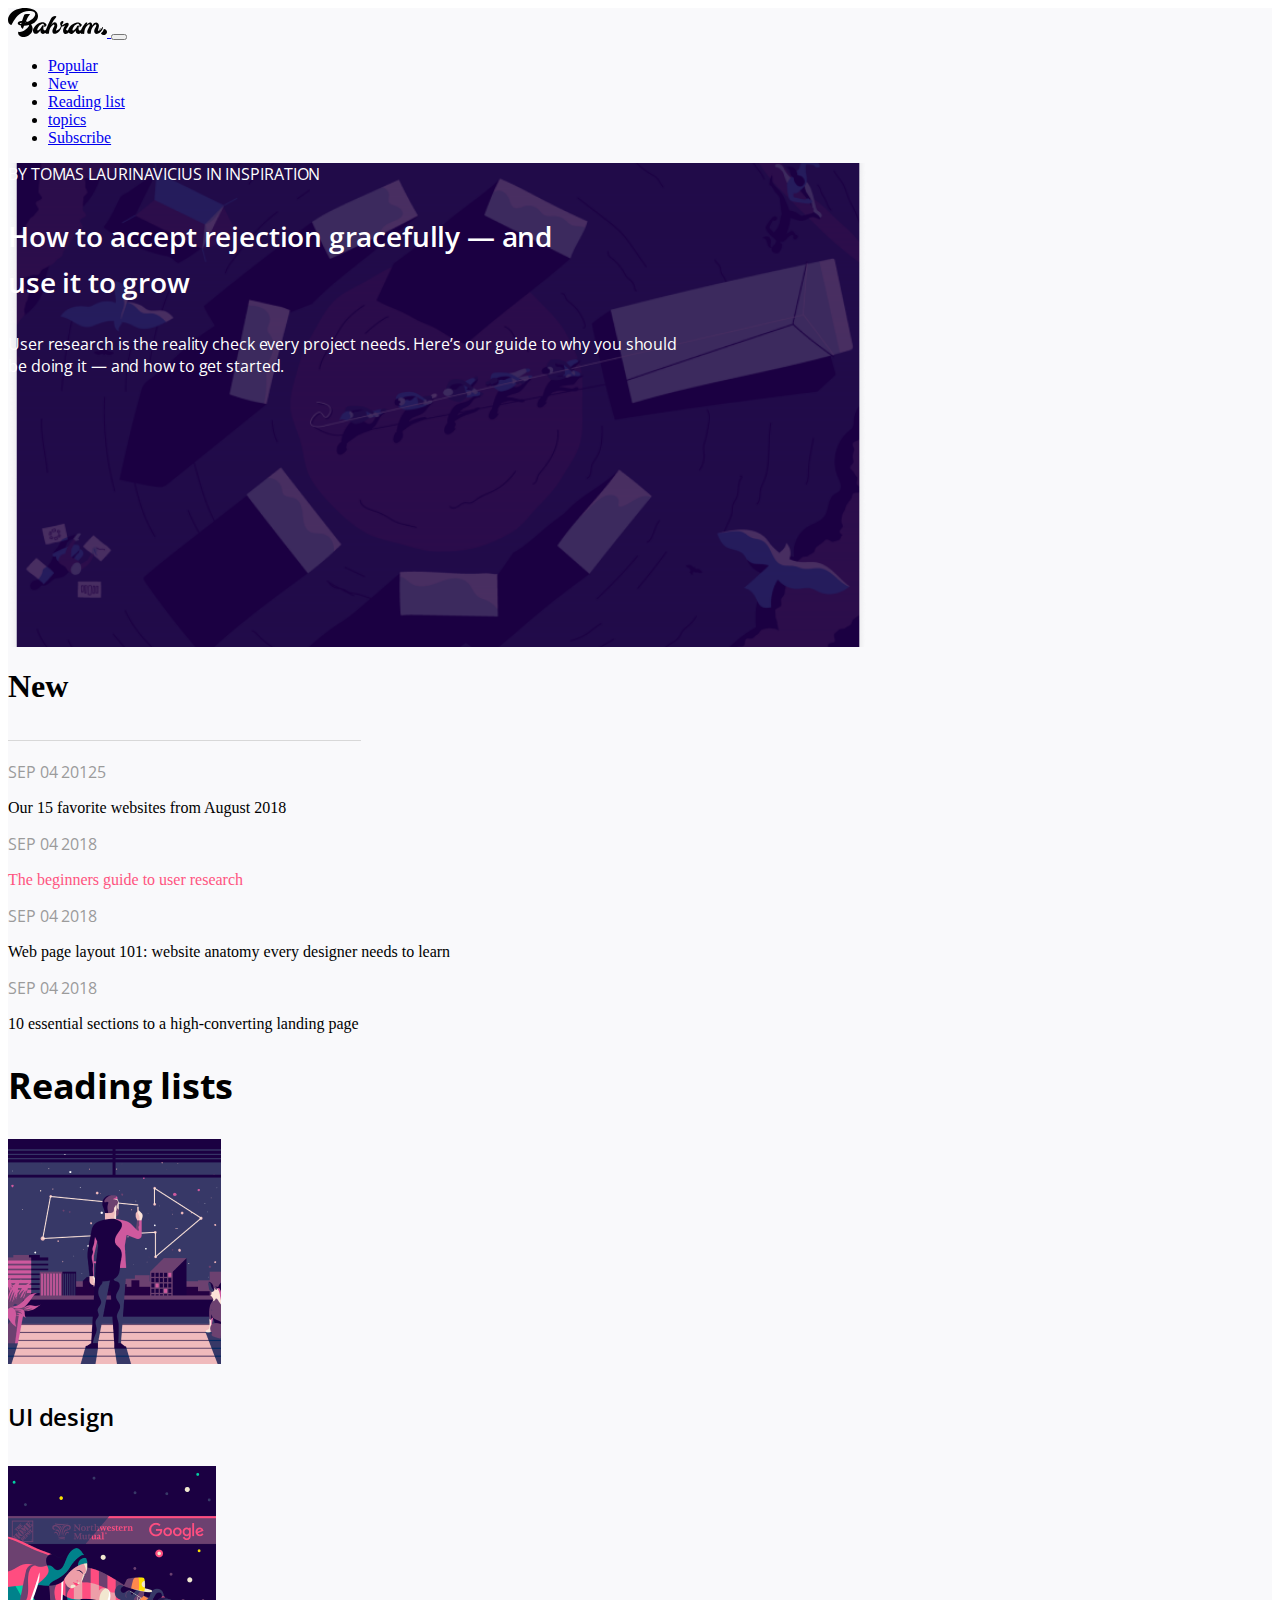
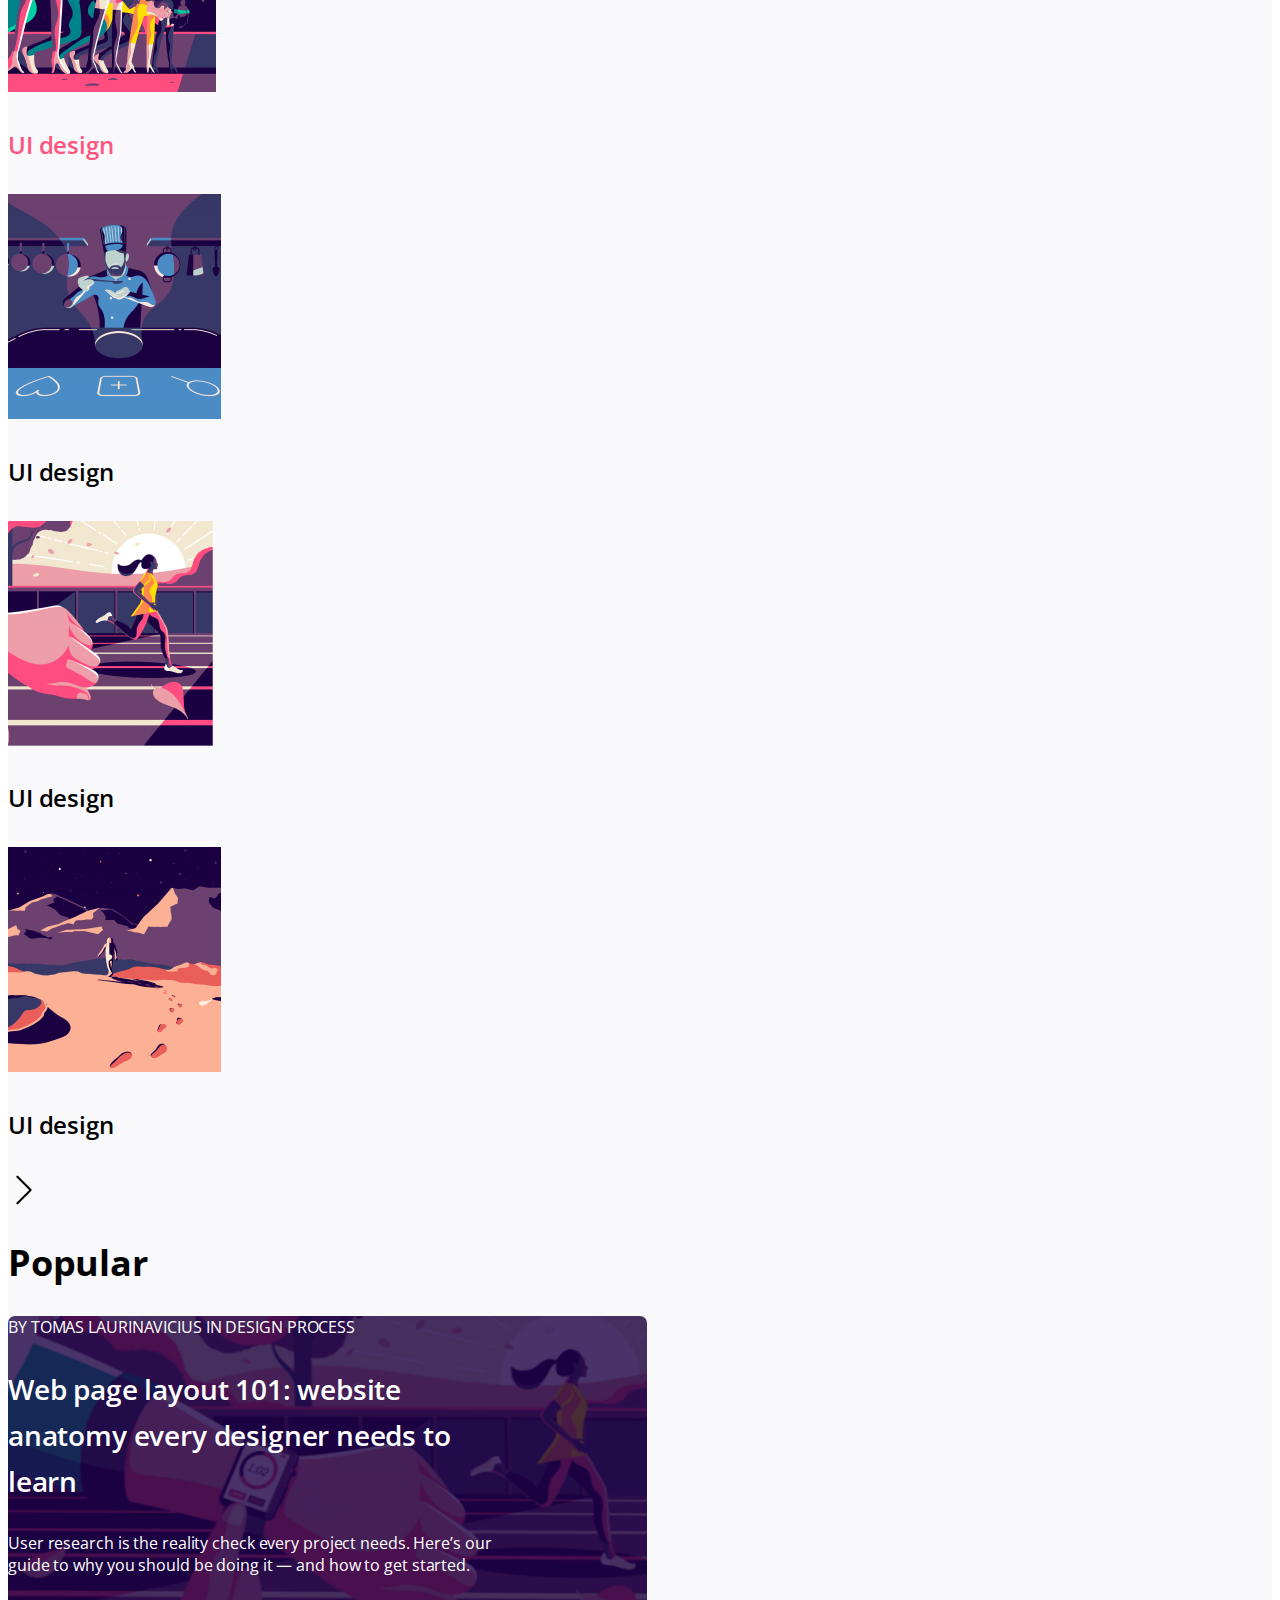
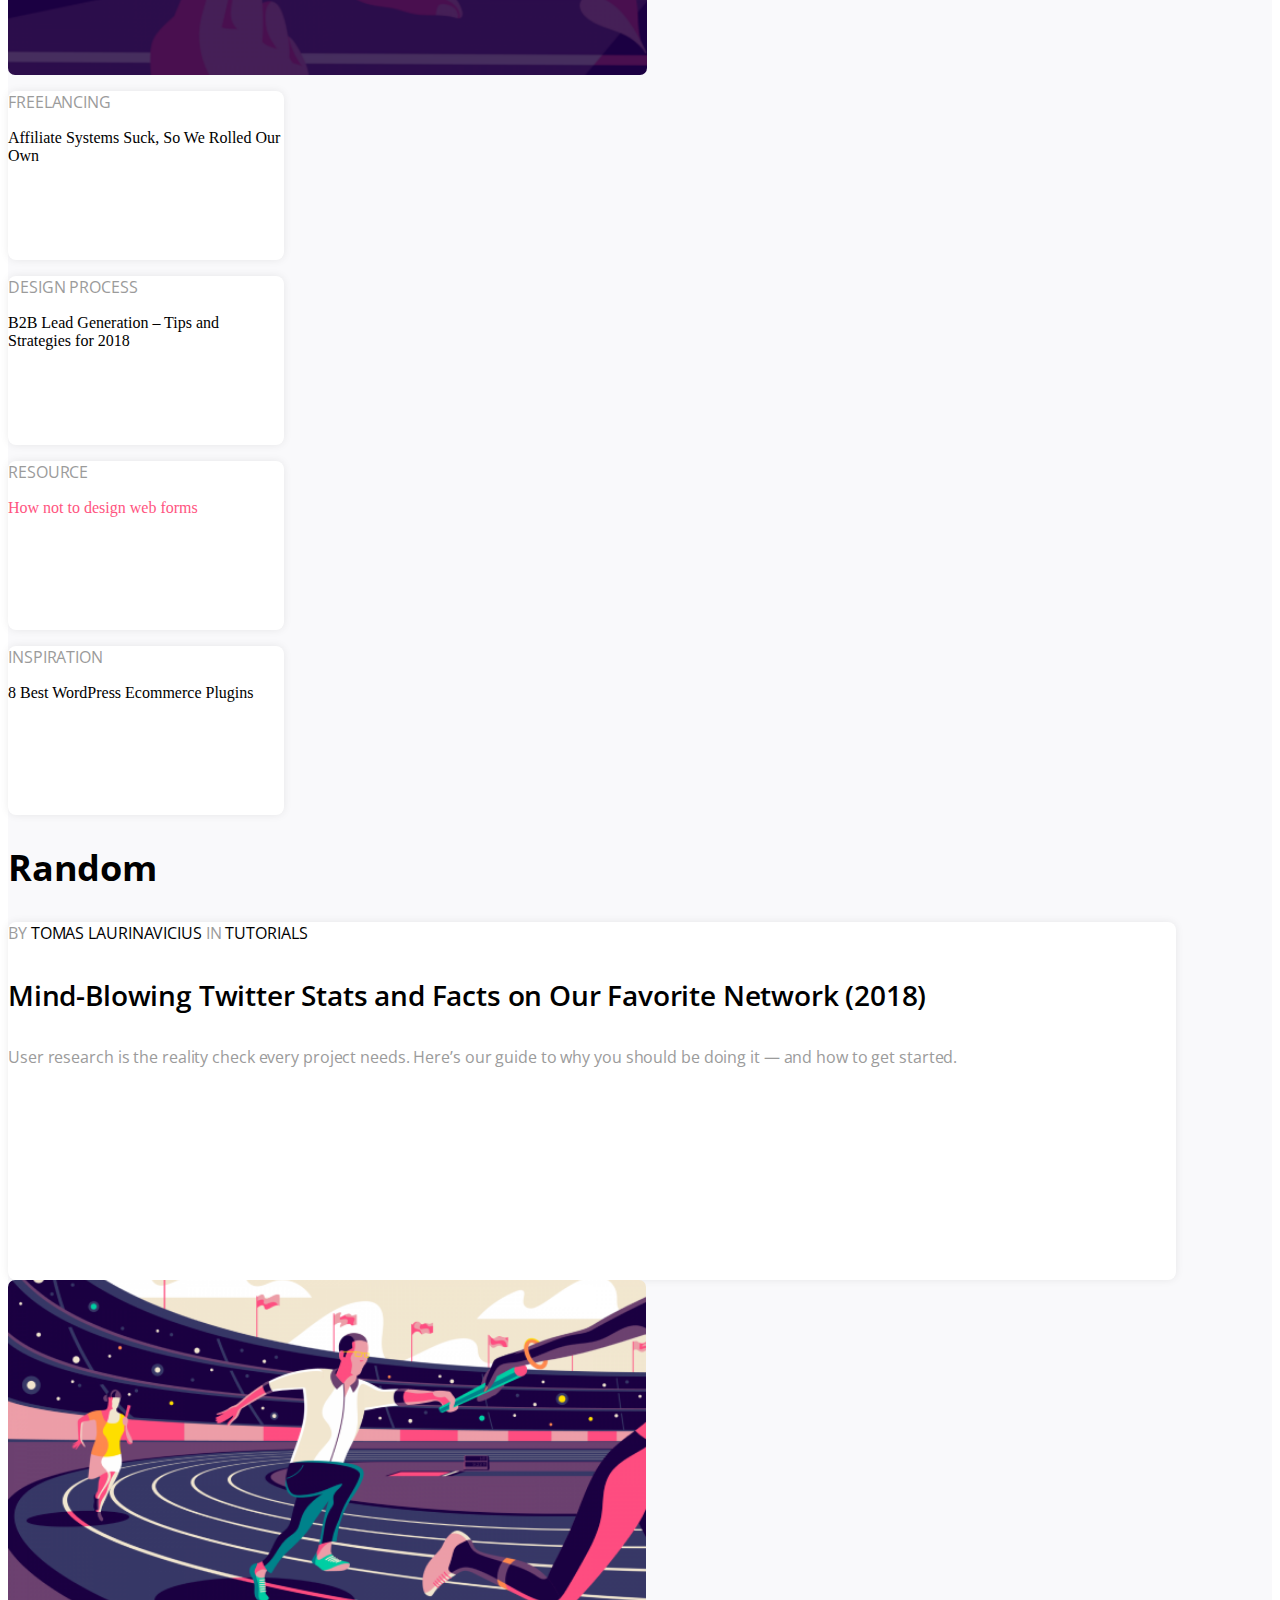
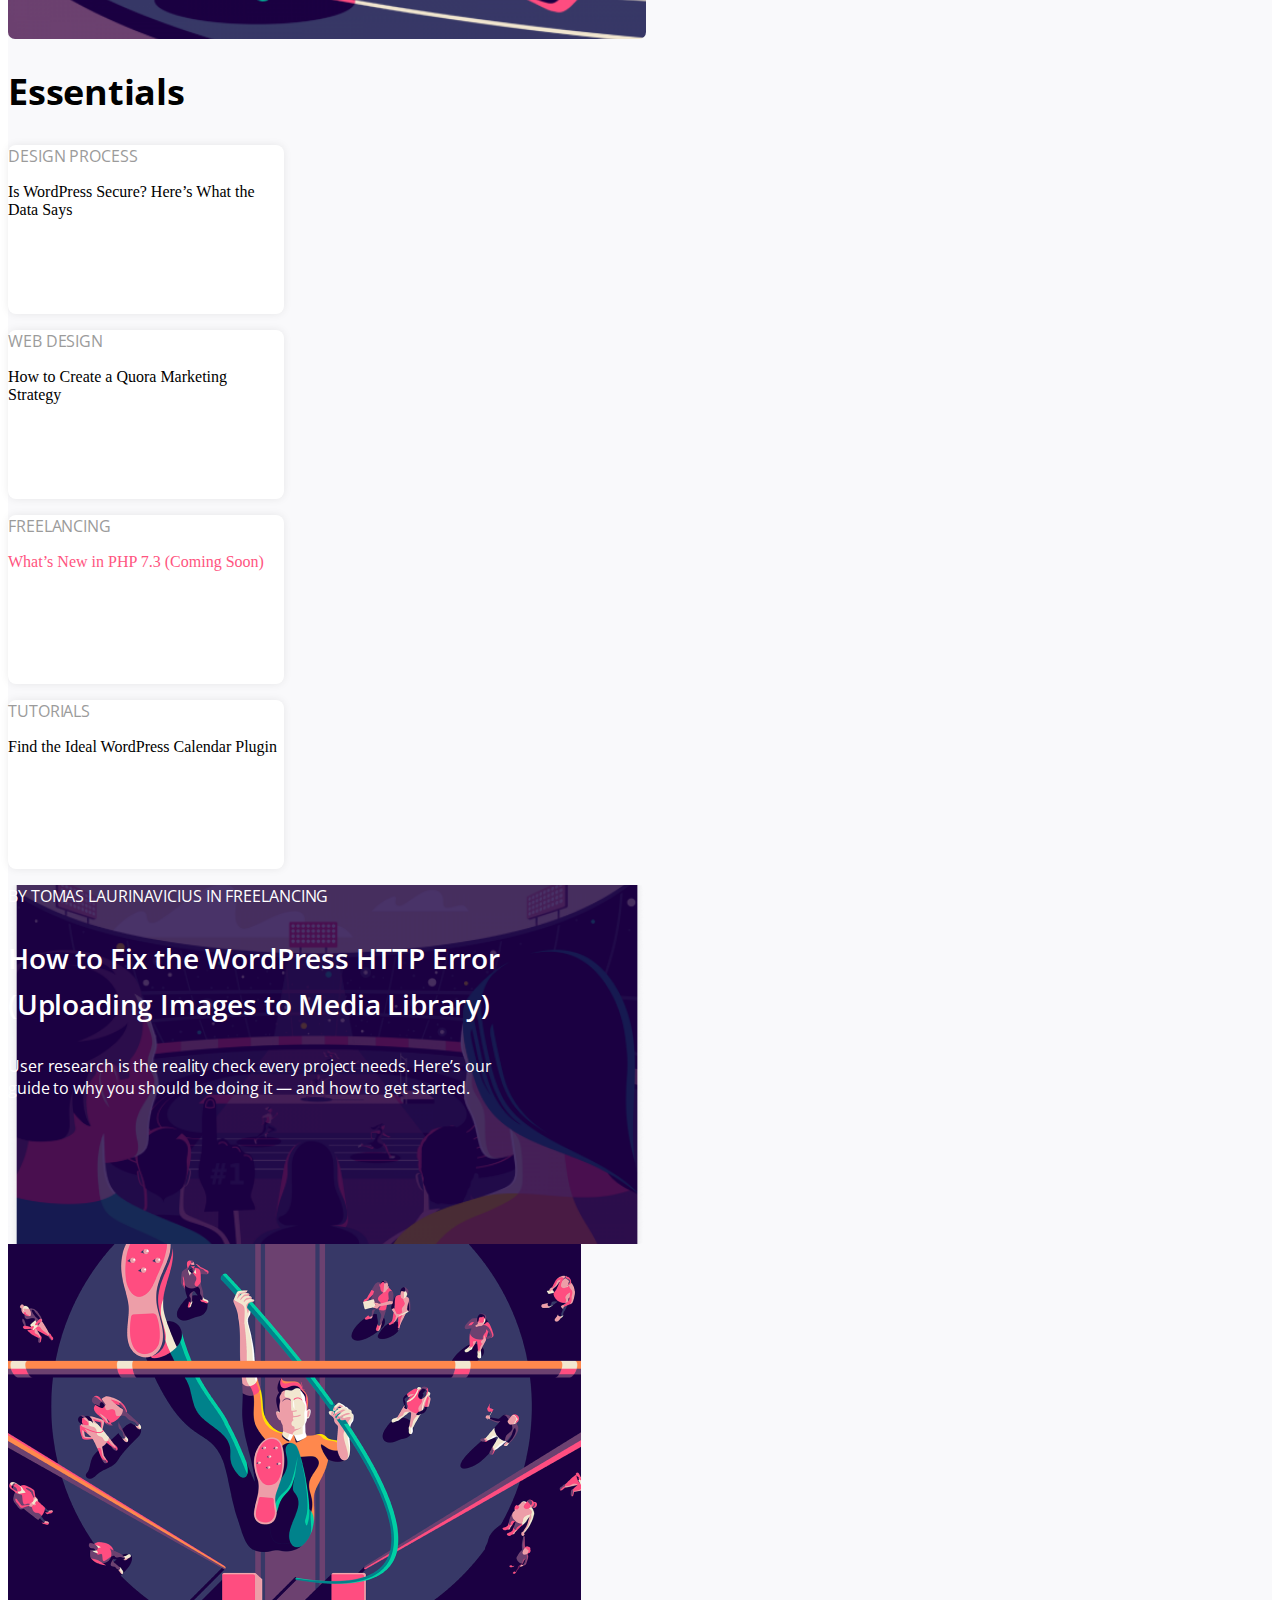
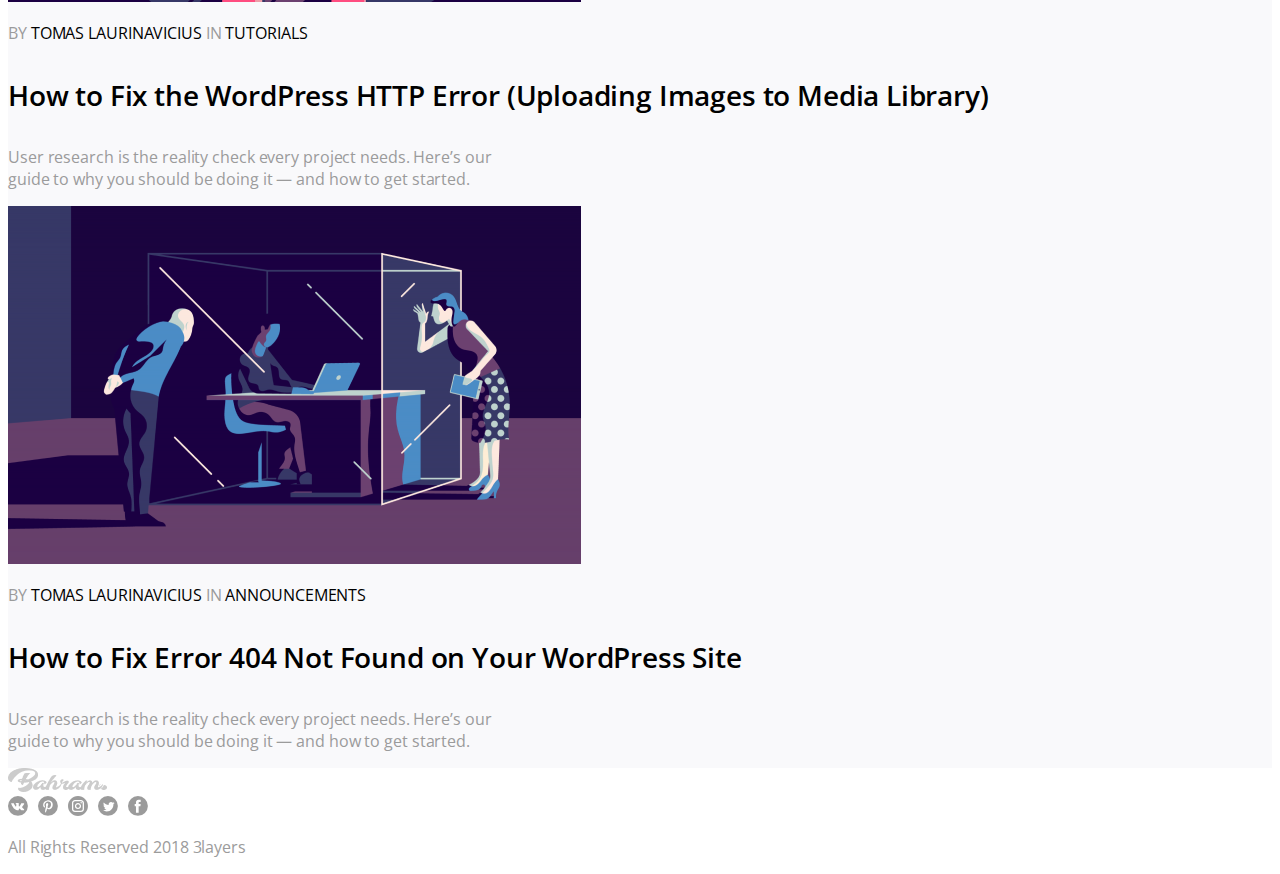
==== commit 5410c25b: "prueba" ====
--- a/index.html
+++ b/index.html
@@ -29,7 +29,7 @@
                 <a class="nav-link active" aria-current="page" href="#">Popular</a>
               </li>
               <li class="nav-item bg-danger rounded-3">
-                <a class="nav-link active" aria-current="page" href="#">New</a>
+                <a class="nav-link active" aria-current="page" href="news.html">New</a>
               </li>
               <li class="nav-item">
                 <a class="nav-link active" aria-current="page" href="#">Reading list</a>
@@ -57,7 +57,7 @@
         <div class="col-sm-4">
           <h1 class="display-5 fw-bold text-body-emphasis lh-1 mb-3">New</h1>
           <img src="assets/icons/Separator.png" alt="">
-          <p class="ghost">SEP  04  2018</p>
+          <p class="ghost">SEP  04  20125</p>
           <p class="lead">Our 15 favorite websites from August 2018</p>
           <p class="ghost">SEP  04  2018</p>
           <p class="lead red">The beginners guide to user research</p>
--- a/css/style.css
+++ b/css/style.css
@@ -92,6 +92,18 @@
     height: 359px;
 }
 
+.backgroundSix {
+    background: url(../assets/img/Rectangle\ 3\ Copy\ 37\ \(1\).png);
+    background-repeat: no-repeat;
+    background-size: cover;
+    background-position: center;
+    border-radius: 7px;
+    width: 276px;
+    height: 146px;
+    fill: #FFF;
+    filter: drop-shadow(0px 0px 8px rgba(0, 0, 0, 0.08));
+}
+
 .standar {
     font-family: 'Open Sans', sans-serif;
     font-size: 16px;
@@ -130,4 +142,26 @@
 
 .mt-12 {
     margin-top: -12px;
+}
+
+.trampa {
+    position: relative;
+    top: 15px;
+    left: -41px;
+    padding-inline: 84px;
+    padding-top: 31px;
+    background-color: #FF5480;
+    color: #FFF;
+}
+
+.trampa2 {
+    position: relative;
+    top: 0px;
+    left: 30px;
+}
+
+.texto {
+    margin-left: 70px;
+    margin-right: 207px;
+    margin-top: 28px;
 }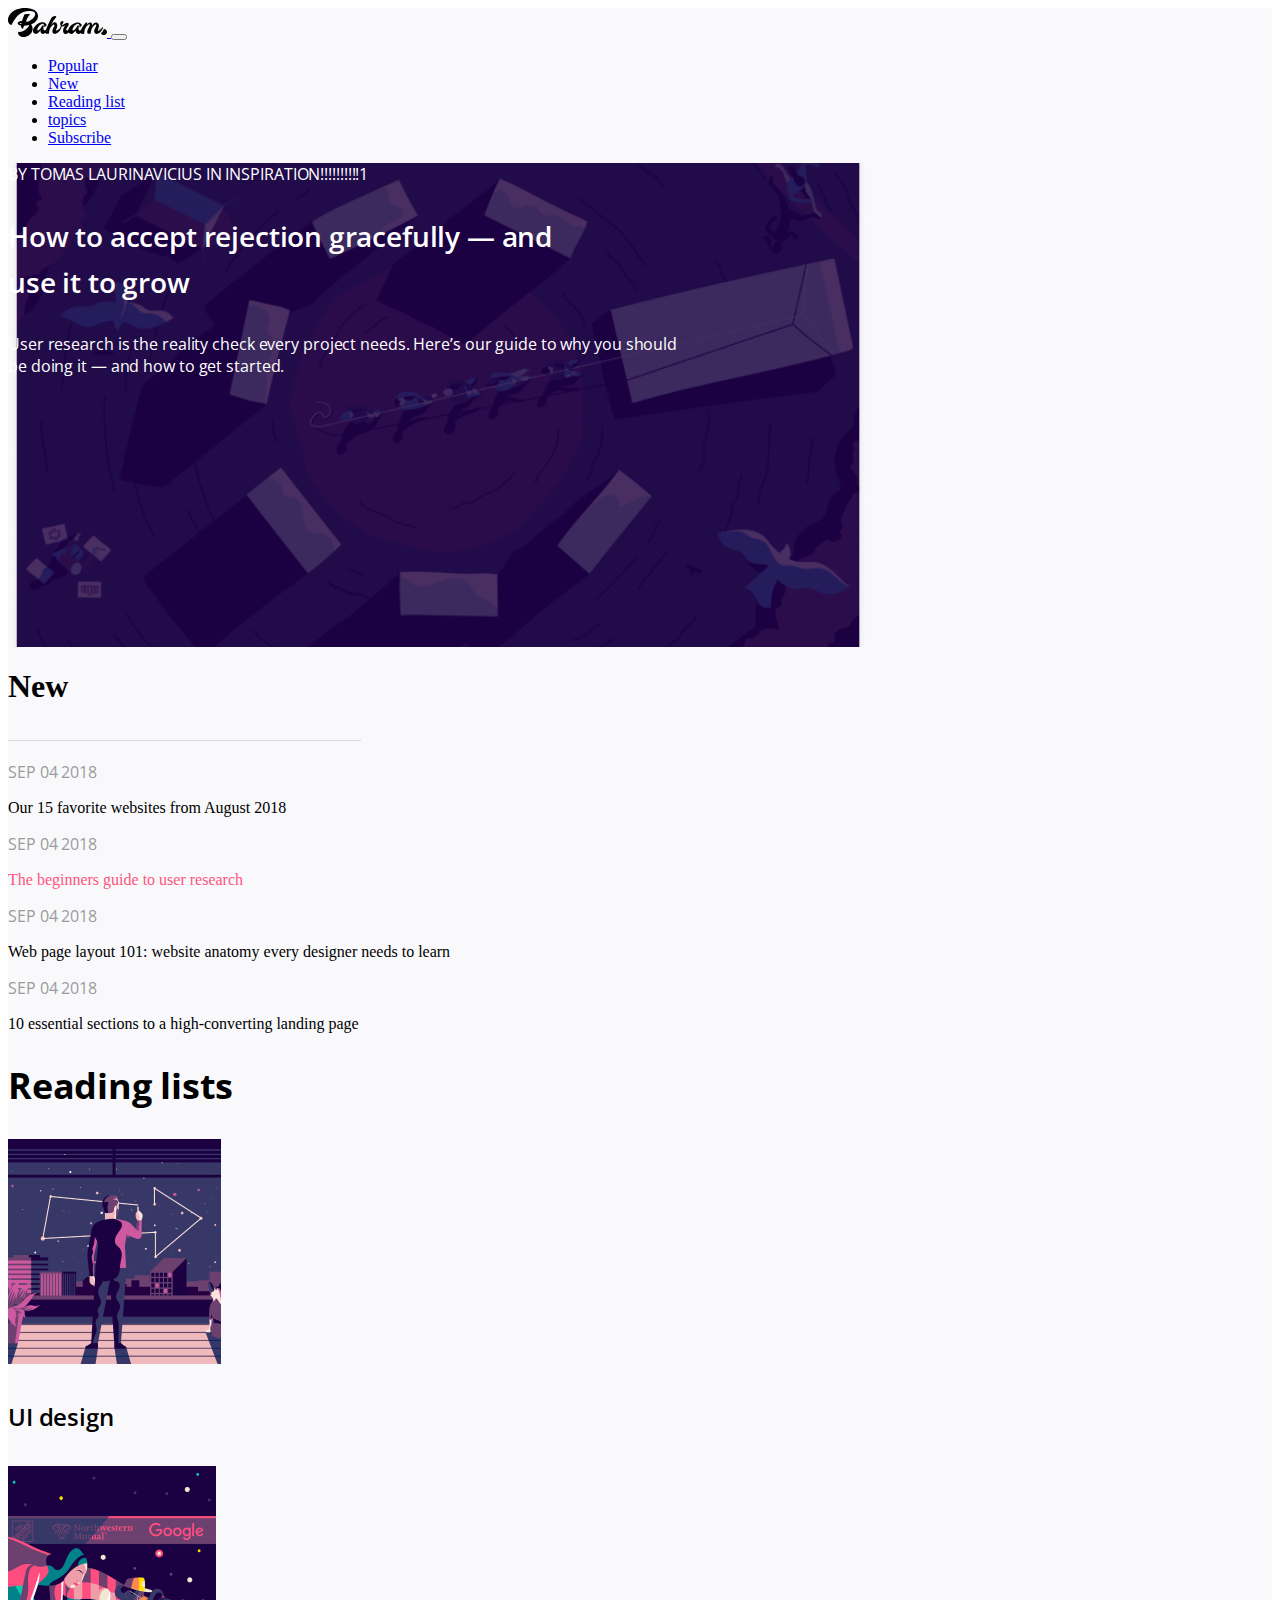
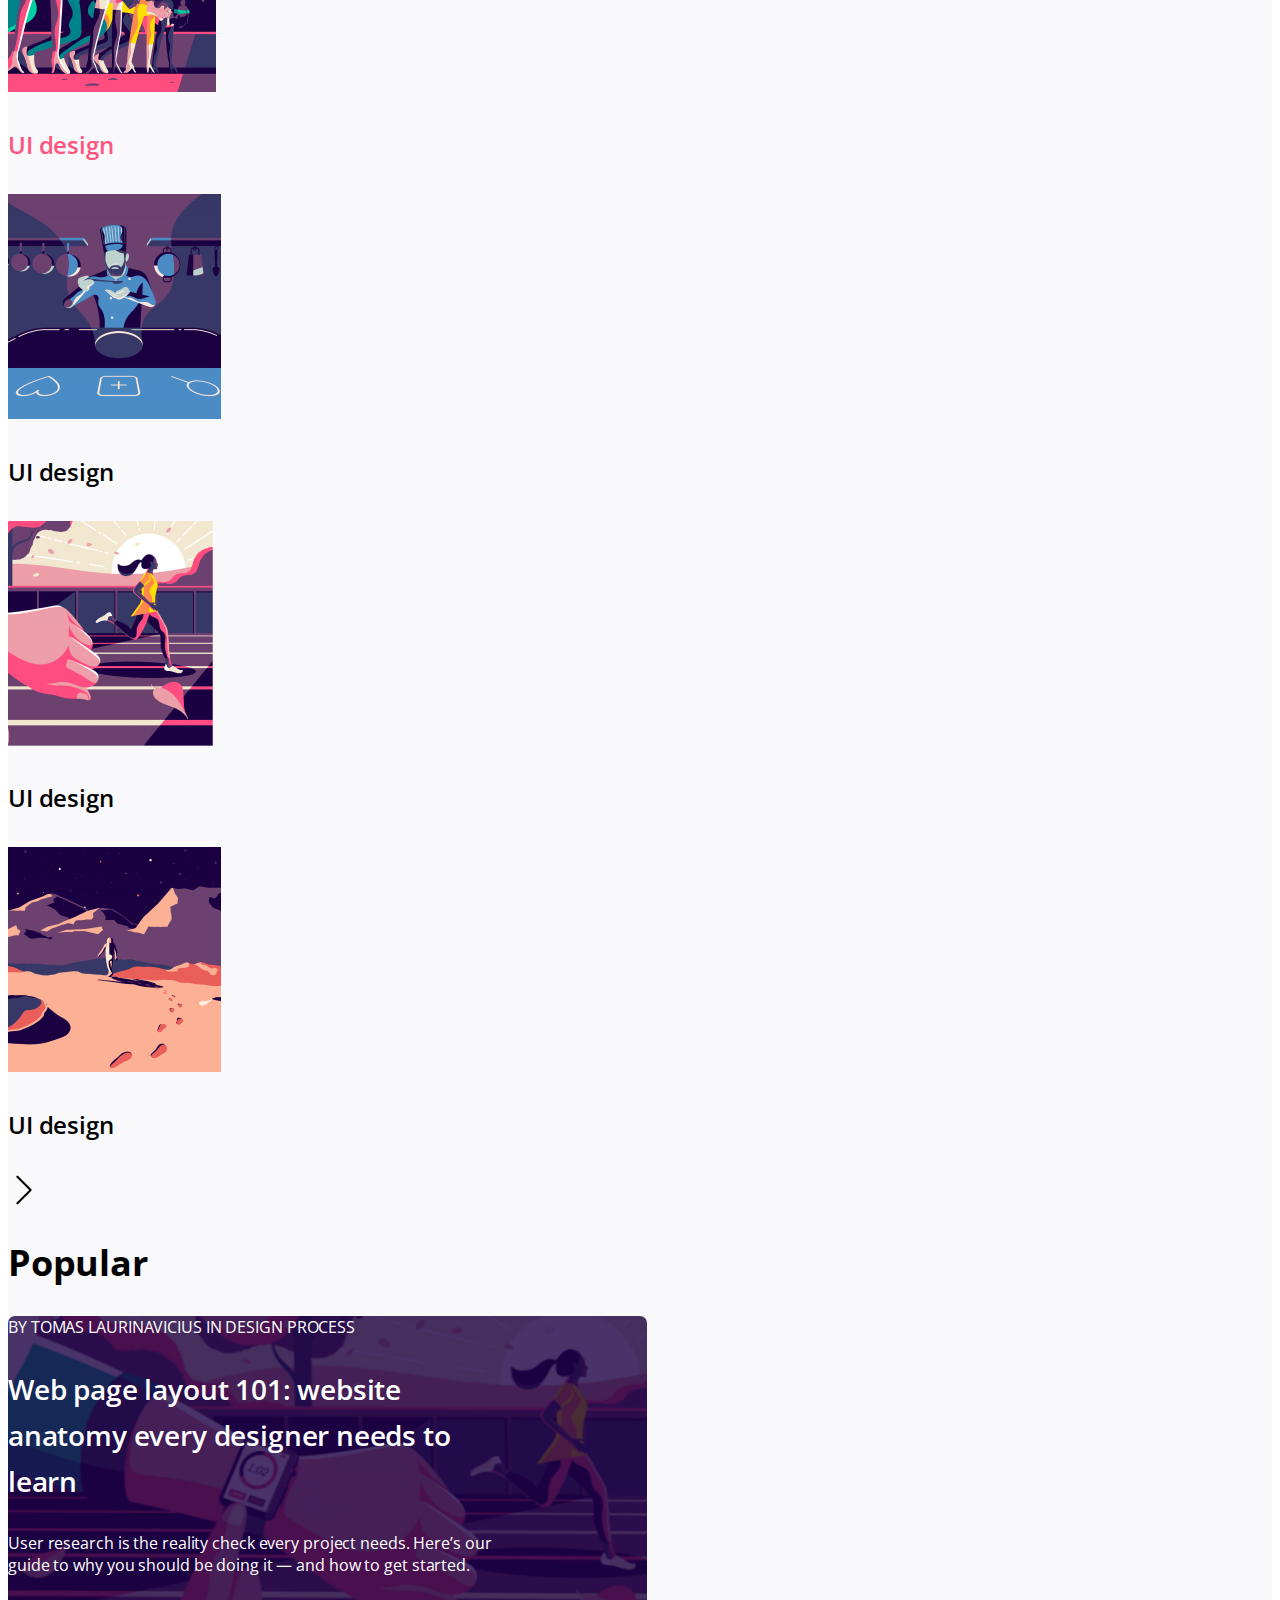
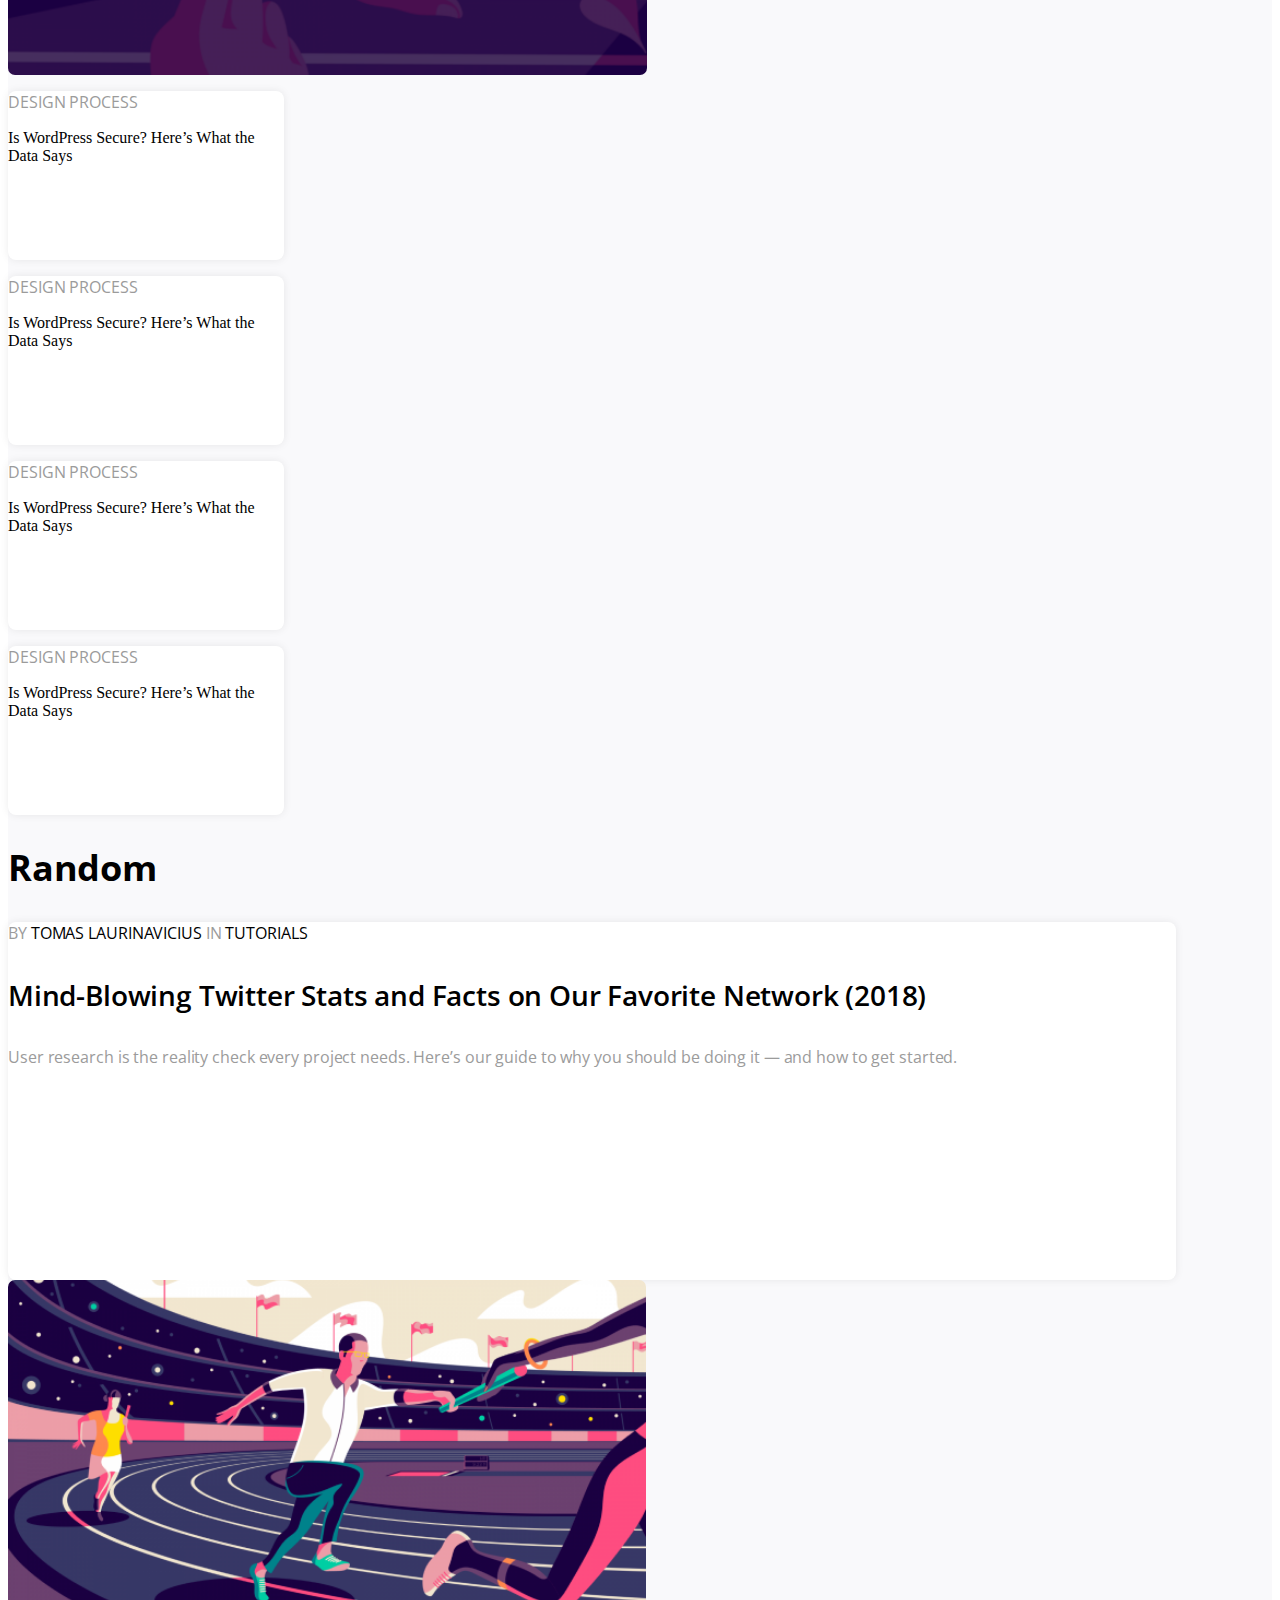
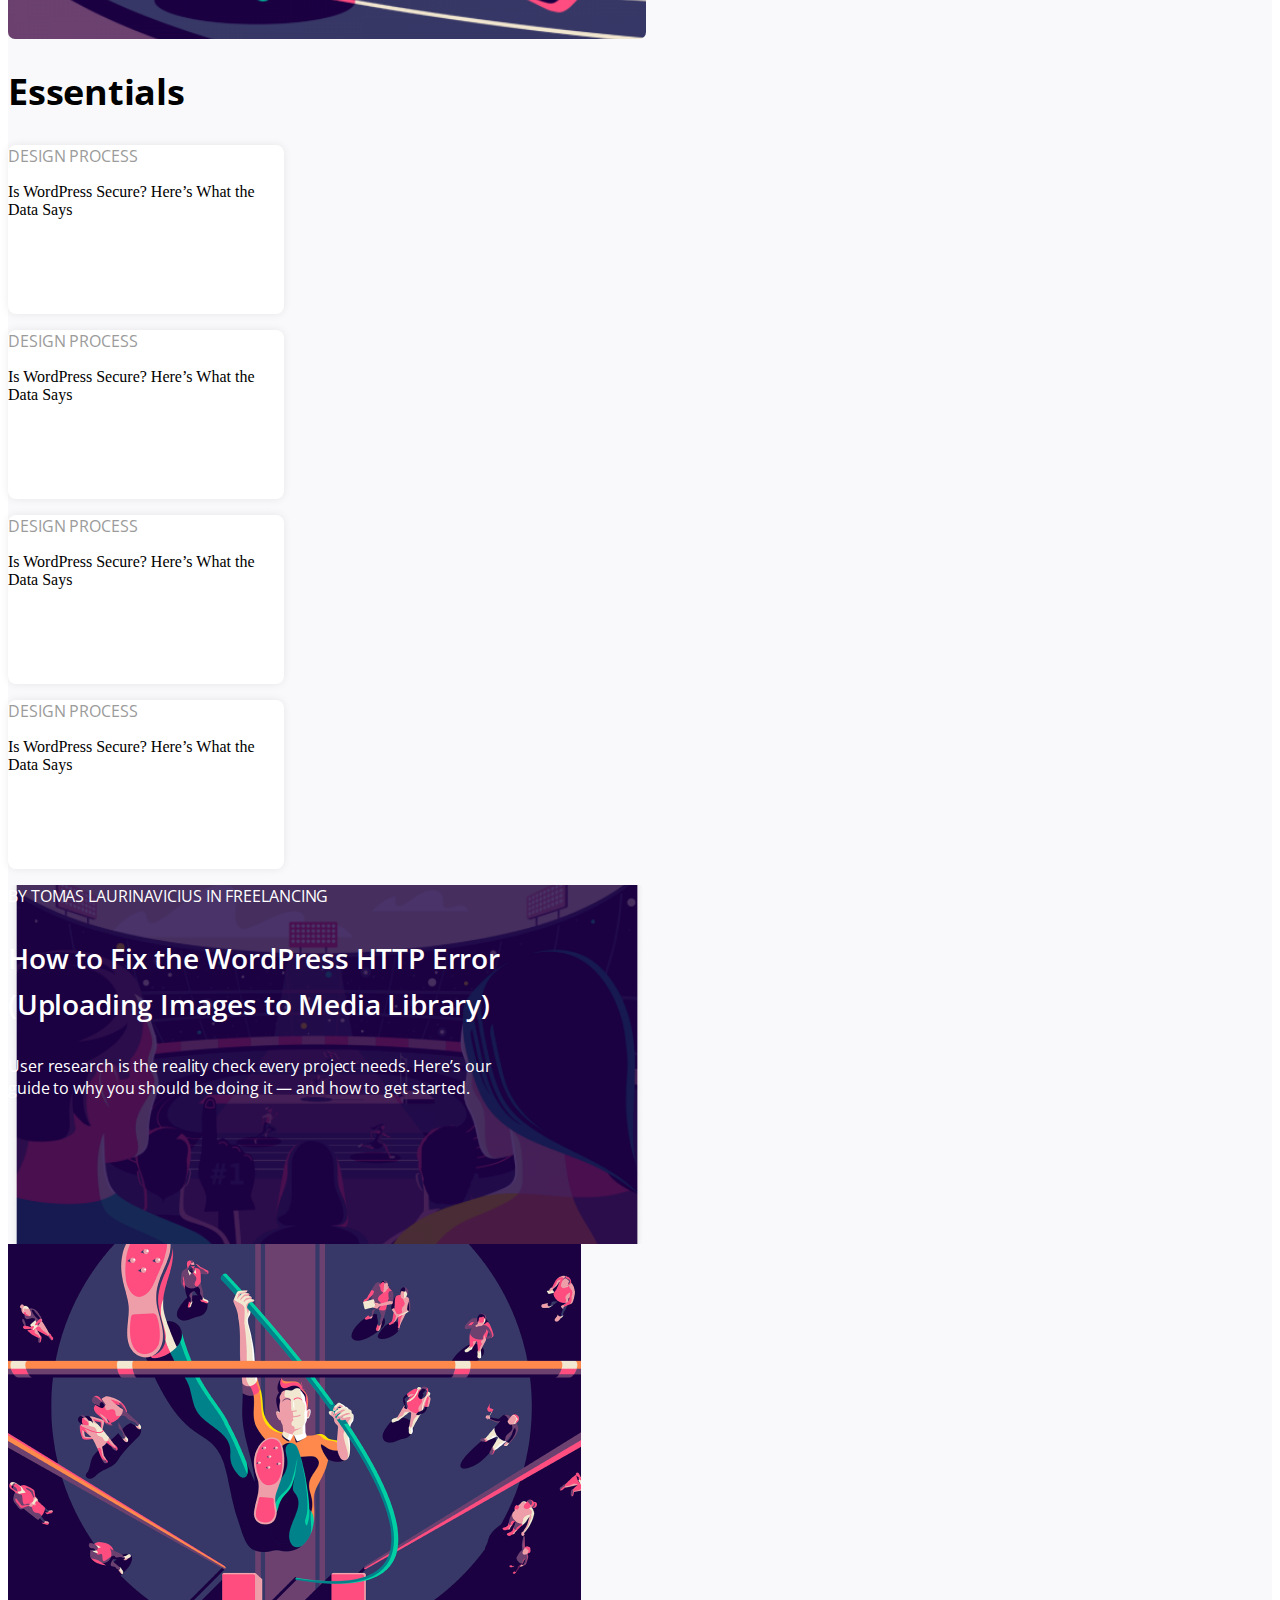
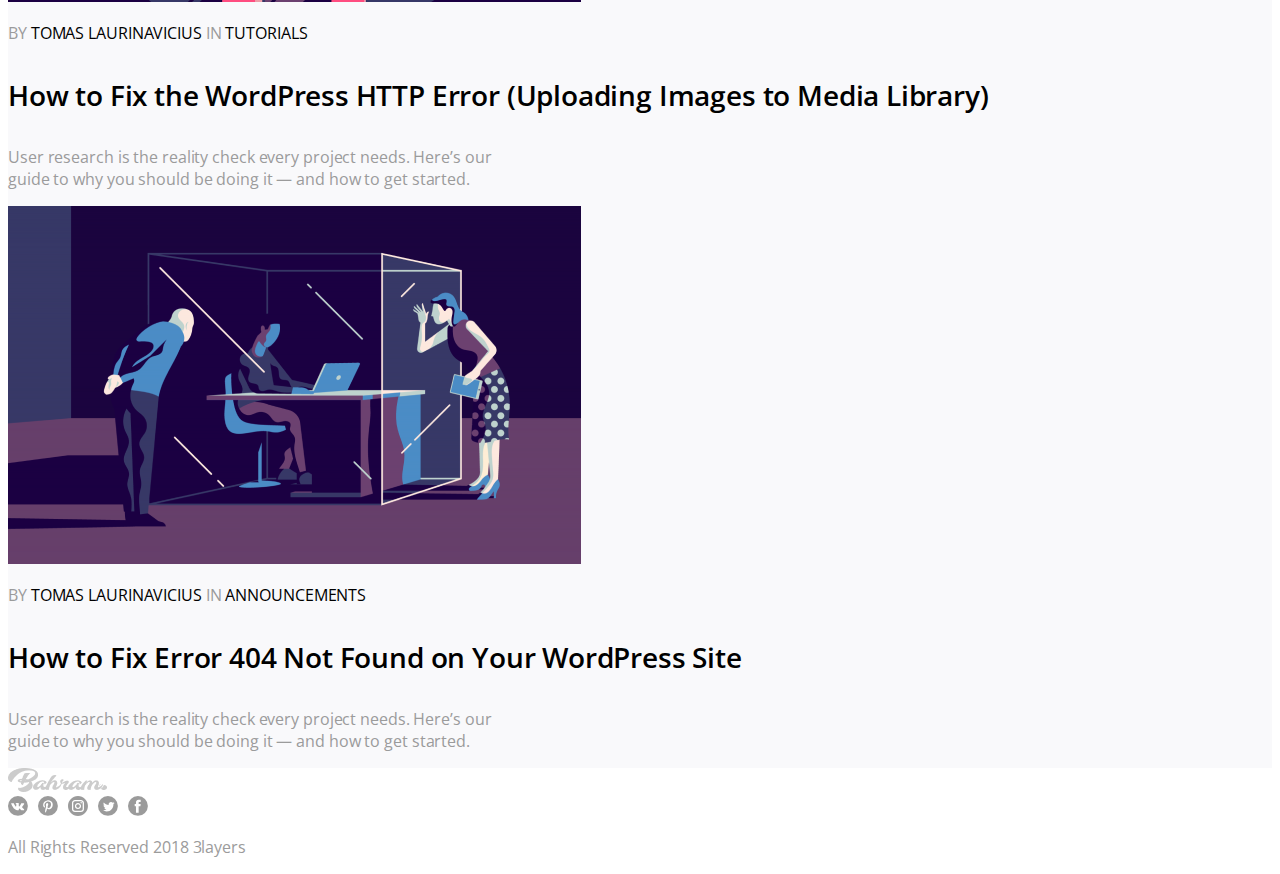
==== commit a6257a39: "finished" ====
--- a/index.html
+++ b/index.html
@@ -1,142 +1,162 @@
 <!DOCTYPE html>
 <html>
+
 <head>
-    <meta charset='utf-8'>
-    <meta http-equiv='X-UA-Compatible' content='IE=edge'>
-    <title>Page Title</title>
-    <meta name='viewport' content='width=device-width, initial-scale=1'>
-    <link rel='stylesheet' type='text/css' media='screen' href='css/style.css'>
-    <link href="https://cdn.jsdelivr.net/npm/bootstrap@5.3.2/dist/css/bootstrap.min.css" rel="stylesheet" integrity="sha384-T3c6CoIi6uLrA9TneNEoa7RxnatzjcDSCmG1MXxSR1GAsXEV/Dwwykc2MPK8M2HN" crossorigin="anonymous">
-    <link rel="stylesheet" href="https://cdn.jsdelivr.net/npm/bootstrap-icons@1.11.1/font/bootstrap-icons.css"&gt;>
-    <script src="https://cdn.jsdelivr.net/npm/@popperjs/core@2.11.8/dist/umd/popper.min.js" integrity="sha384-I7E8VVD/ismYTF4hNIPjVp/Zjvgyol6VFvRkX/vR+Vc4jQkC+hVqc2pM8ODewa9r" crossorigin="anonymous"></script>
-    <script src="https://cdn.jsdelivr.net/npm/bootstrap@5.3.2/dist/js/bootstrap.min.js" integrity="sha384-BBtl+eGJRgqQAUMxJ7pMwbEyER4l1g+O15P+16Ep7Q9Q+zqX6gSbd85u4mG4QzX+" crossorigin="anonymous"></script>
-    <script src='main.js'></script>
+  <meta charset='utf-8'>
+  <meta http-equiv='X-UA-Compatible' content='IE=edge'>
+  <title>Page Title</title>
+  <meta name='viewport' content='width=device-width, initial-scale=1'>
+  <link rel='stylesheet' type='text/css' media='screen' href='css/style.css'>
+  <link href="https://cdn.jsdelivr.net/npm/bootstrap@5.3.2/dist/css/bootstrap.min.css" rel="stylesheet"
+    integrity="sha384-T3c6CoIi6uLrA9TneNEoa7RxnatzjcDSCmG1MXxSR1GAsXEV/Dwwykc2MPK8M2HN" crossorigin="anonymous">
+  <link rel="stylesheet" href="https://cdn.jsdelivr.net/npm/bootstrap-icons@1.11.1/font/bootstrap-icons.css" &gt;>
+  <script src="https://cdn.jsdelivr.net/npm/@popperjs/core@2.11.8/dist/umd/popper.min.js"
+    integrity="sha384-I7E8VVD/ismYTF4hNIPjVp/Zjvgyol6VFvRkX/vR+Vc4jQkC+hVqc2pM8ODewa9r"
+    crossorigin="anonymous"></script>
+  <script src="https://cdn.jsdelivr.net/npm/bootstrap@5.3.2/dist/js/bootstrap.min.js"
+    integrity="sha384-BBtl+eGJRgqQAUMxJ7pMwbEyER4l1g+O15P+16Ep7Q9Q+zqX6gSbd85u4mG4QzX+"
+    crossorigin="anonymous"></script>
+  <script src='main.js'></script>
 </head>
+
 <body>
-  <section class="container-md grisaceo">
+  <section class="container-xl grisaceo">
     <nav class="navbar navbar-expand-lg navbar-light bg-light">
-        <div>
-            <a class="navbar-brand" href="#">
-                <img src="assets/icons/Group 13.svg" alt="" >
-            </a>          
-            <button class="navbar-toggler" type="button" data-bs-toggle="collapse" data-bs-target="#navbarSupportedContent" aria-controls="navbarSupportedContent" aria-expanded="false" aria-label="Toggle navigation">
-            <span class="navbar-toggler-icon"></span>
-            </button>
-          </div>
-          <div class="collapse navbar-collapse" id="navbarSupportedContent">
-            <ul class="navbar-nav me-auto mb-2 mb-lg-0">
-              <li class="nav-item">
-                <a class="nav-link active" aria-current="page" href="#">Popular</a>
-              </li>
-              <li class="nav-item bg-danger rounded-3">
-                <a class="nav-link active" aria-current="page" href="news.html">New</a>
-              </li>
-              <li class="nav-item">
-                <a class="nav-link active" aria-current="page" href="#">Reading list</a>
-              </li>
-              <li class="nav-item">
-                <a class="nav-link active" aria-current="page" href="#">topics</a>
-              </li>
-              <li class="nav-item">
-                <a class="nav-link active" aria-current="page" href="#">Subscribe</a>
-              </li>
-            </ul>
-          </div>
-        </div>
+      <div>
+        <a class="navbar-brand" href="#">
+          <img src="assets/icons/Group 13.svg" alt="">
+        </a>
+        <button class="navbar-toggler" type="button" data-bs-toggle="collapse" data-bs-target="#navbarSupportedContent"
+          aria-controls="navbarSupportedContent" aria-expanded="false" aria-label="Toggle navigation">
+          <span class="navbar-toggler-icon"></span>
+        </button>
+      </div>
+      <div class="collapse navbar-collapse" id="navbarSupportedContent">
+        <ul class="navbar-nav me-auto mb-2 mb-lg-0">
+          <li class="nav-item">
+            <a class="nav-link active" aria-current="page" href="#">Popular</a>
+          </li>
+          <li class="nav-item bg-danger rounded-3">
+            <a class="nav-link active" aria-current="page" href="news.html">New</a>
+          </li>
+          <li class="nav-item">
+            <a class="nav-link active" aria-current="page" href="#">Reading list</a>
+          </li>
+          <li class="nav-item">
+            <a class="nav-link active" aria-current="page" href="#">topics</a>
+          </li>
+          <li class="nav-item">
+            <a class="nav-link active" aria-current="page" href="#">Subscribe</a>
+          </li>
+        </ul>
+      </div>
+      </div>
     </nav>
     <section class="row px-4 py-5">
-        
-        <div class="col-sm-8 backgroundOne">
-          <div class="m-5">
-            <p class="standar blanco">BY   TOMAS LAURINAVICIUS   IN   INSPIRATION</p>
-            <p class="semistandar blanco">How to accept rejection gracefully — and <br>use it to grow</p>
-            <p class="standar blanco">User research is the reality check every project needs. Here’s our guide to why you should <br>be doing it — and how to get started.</p>
-          </div>
-        </div>
-
-        <div class="col-sm-4">
-          <h1 class="display-5 fw-bold text-body-emphasis lh-1 mb-3">New</h1>
-          <img src="assets/icons/Separator.png" alt="">
-          <p class="ghost">SEP  04  20125</p>
-          <p class="lead">Our 15 favorite websites from August 2018</p>
-          <p class="ghost">SEP  04  2018</p>
-          <p class="lead red">The beginners guide to user research</p>
-          <p class="ghost">SEP  04  2018</p>
-          <p class="lead">Web page layout 101: website anatomy every designer needs to learn</p>
-          <p class="ghost">SEP  04  2018</p>
-          <p class="lead">10 essential sections to a high-converting landing page</p>
-        </div>
+
+      <div class="col-sm-8 backgroundOne">
+        <div class="m-5">
+          <p class="standar blanco">BY TOMAS LAURINAVICIUS IN INSPIRATION!!!!!!!!!!1</p>
+          <p class="semistandar blanco">How to accept rejection gracefully — and <br>use it to grow</p>
+          <p class="standar blanco">User research is the reality check every project needs. Here’s our guide to why you
+            should <br>be doing it — and how to get started.</p>
+        </div>
+      </div>
+
+      <div class="col-sm-4">
+        <h1 class="display-5 fw-bold text-body-emphasis lh-1 mb-3">New</h1>
+        <img src="assets/icons/Separator.png" alt="">
+        <p class="ghost">SEP 04 2018</p>
+        <p class="lead">Our 15 favorite websites from August 2018</p>
+        <p class="ghost">SEP 04 2018</p>
+        <p class="lead red">The beginners guide to user research</p>
+        <p class="ghost">SEP 04 2018</p>
+        <p class="lead">Web page layout 101: website anatomy every designer needs to learn</p>
+        <p class="ghost">SEP 04 2018</p>
+        <p class="lead">10 essential sections to a high-converting landing page</p>
+      </div>
     </section>
 
     <section class="row px-4 py-5">
       <h1 class="titulo">Reading lists</h1>
-      <div class="col-sm-2 me-4">
-        <img src="assets/img/designbetter_website_book_assets_illustrations_designleadershiphandbook_shapingdesignvision-1920x1080.png" alt="" class="rounded">
-        <h2 class="semititulo ms-5">UI design</h2>
-      </div>
-
-      <div class="col-sm-2 me-4">
-        <img src="assets/img/Cover-Design-Sprints-Final-1764x992.png" alt="" class="rounded">
-        <h2 class="semititulo red ms-5">UI design</h2>
-      </div>
-
-      <div class="col-sm-2 me-4">
-        <img src="assets/img/designbetter_website_book_assets_illustrations_principlesofproductdesign_fastfeedback-1920x1081.png" alt="" class="rounded">
-        <h2 class="semititulo ms-5">UI design</h2>
-      </div>
-
-      <div class="col-sm-2 me-4">
-        <img src="assets/img/chap6_ent_sprint-1920x1080.png" alt="" class="rounded">
-        <h2 class="semititulo ms-5">UI design</h2>
-      </div>
-
-      <div class="col-sm-2">
-        <img src="assets/img/designbetter_website_book_assets_illustrations_designthinking_empathize-1920x1081.png" alt="" class="rounded">
-        <h2 class="semititulo ms-5">UI design</h2>
-      </div>
-
-      <div class="col-sm-1">
-        <img src="assets/icons/right-arrow (1).png" alt="" class="position-relative top-50 start-50 translate-middle">
+      <div class="col-sm-4">
+        <div class="col-md-7">
+          <img
+            src="assets/img/designbetter_website_book_assets_illustrations_designleadershiphandbook_shapingdesignvision-1920x1080.png"
+            alt="" class="rounded">
+          <h2 class="semititulo ms-5">UI design</h2>
+        </div>
+
+        <div class="col-md-7">
+          <img src="assets/img/Cover-Design-Sprints-Final-1764x992.png" alt="" class="rounded">
+          <h2 class="semititulo red ms-5">UI design</h2>
+        </div>
+      </div>
+
+      <div class="col-sm-4">
+        <div class="col-md-6">
+          <img
+            src="assets/img/designbetter_website_book_assets_illustrations_principlesofproductdesign_fastfeedback-1920x1081.png"
+            alt="" class="rounded">
+          <h2 class="semititulo ms-5">UI design</h2>
+        </div>
+
+        <div class="col-md-6">
+          <img src="assets/img/chap6_ent_sprint-1920x1080.png" alt="" class="rounded">
+          <h2 class="semititulo ms-5">UI design</h2>
+        </div>
+      </div>
+
+      <div class="col-sm-4">
+        <div class="col-md-6">
+          <img src="assets/img/designbetter_website_book_assets_illustrations_designthinking_empathize-1920x1081.png"
+            alt="" class="rounded">
+          <h2 class="semititulo ms-5">UI design</h2>
+        </div>
+
+        <div class="col-md-6">
+          <img src="assets/icons/right-arrow (1).png" alt="" class="position-relative top-50 start-50 translate-middle">
+        </div>
       </div>
     </section>
 
     <section class="row px-4 py-5">
       <h1 class="titulo">Popular</h1>
 
-      <div class=" col-sm-6 backgroundTwo">
+      <div class=" col-lg-6 backgroundTwo">
         <div class="p-5">
-          <p class="standar blanco">BY   TOMAS LAURINAVICIUS   IN   DESIGN PROCESS</p>
+          <p class="standar blanco">BY TOMAS LAURINAVICIUS IN DESIGN PROCESS</p>
           <p class="semistandar blanco">Web page layout 101: website <br>anatomy every designer needs to <br>learn</p>
-          <p class="standar blanco">User research is the reality check every project needs. Here’s our <br>guide to why you should be doing it — and how to get started.</p>
-        </div>
-      </div>
-        
-      <div class="col-sm-3">
-        <div class="backgroundThree ms-3">
-          <div class="p-4">
-            <p class="ghost">FREELANCING</p>
-            <p class="lead">Affiliate Systems Suck, So We Rolled Our Own</p>
-          </div>
-        </div>
-        <div class="backgroundThree ms-3 mt-3">
-          <div class="p-4">
-            <p class="ghost">DESIGN PROCESS</p>
-            <p class="lead">B2B Lead Generation – Tips and Strategies for 2018</p>
-          </div>
-        </div>
-      </div>
-
-      <div class="col-sm-3">
-        <div class="backgroundThree">
-          <div class="p-4">
-            <p class="ghost">RESOURCE</p>
-            <p class="lead red">How not to design web forms</p>
-          </div>
-        </div>
-        <div class="backgroundThree mt-3">
-          <div class="p-4">
-            <p class="ghost">INSPIRATION</p>
-            <p class="lead">8 Best WordPress Ecommerce Plugins</p>
+          <p class="standar blanco">User research is the reality check every project needs. Here’s our <br>guide to why
+            you should be doing it — and how to get started.</p>
+        </div>
+      </div>
+
+      <div class="col-lg-6">
+        <div class="row">
+          <div class="col-sm-6  pb-2 pe-2">
+            <div class="backgroundThree p-4 col-sm-12">
+              <p class="ghost">DESIGN PROCESS</p>
+              <p class="lead">Is WordPress Secure? Here’s What the Data Says</p>
+            </div>
+          </div>
+          <div class="col-sm-6  pb-2 pe-2">
+            <div class="backgroundThree p-4 col-sm-12">
+              <p class="ghost">DESIGN PROCESS</p>
+              <p class="lead">Is WordPress Secure? Here’s What the Data Says</p>
+            </div>
+          </div>
+          <div class="col-sm-6  pb-2 pe-2">
+            <div class="backgroundThree p-4 col-sm-12">
+              <p class="ghost">DESIGN PROCESS</p>
+              <p class="lead">Is WordPress Secure? Here’s What the Data Says</p>
+            </div>
+          </div>
+          <div class="col-sm-6  pb-2 pe-2">
+            <div class="backgroundThree p-4 col-sm-12">
+              <p class="ghost">DESIGN PROCESS</p>
+              <p class="lead">Is WordPress Secure? Here’s What the Data Says</p>
+            </div>
           </div>
         </div>
       </div>
@@ -148,9 +168,11 @@
 
       <div class="col-sm-6 backgroundThree-2">
         <div class="p-4">
-          <p class="ghost">BY <span class="lead negro">TOMAS LAURINAVICIUS</span>   IN   <span class="lead negro">TUTORIALS</span></p>
+          <p class="ghost">BY <span class="lead negro">TOMAS LAURINAVICIUS</span> IN <span
+              class="lead negro">TUTORIALS</span></p>
           <p class="semistandar negro">Mind-Blowing Twitter Stats and Facts on Our Favorite Network (2018)</p>
-          <p class="ghost">User research is the reality check every project needs. Here’s our guide to why you should be doing it — and how to get started.</p>
+          <p class="ghost">User research is the reality check every project needs. Here’s our guide to why you should be
+            doing it — and how to get started.</p>
         </div>
       </div>
 
@@ -161,60 +183,66 @@
     <section class="row px-4 py-5">
       <h1 class="titulo">Essentials</h1>
 
-      <div class="col-sm-3">
-        <div class="backgroundThree">
-          <div class="p-4">
-            <p class="ghost">DESIGN PROCESS</p>
-            <p class="lead">Is WordPress Secure? Here’s What the Data Says</p>
-          </div>
-        </div>
-        <div class="backgroundThree mt-3">
-          <div class="p-4">
-            <p class="ghost">WEB DESIGN</p>
-            <p class="lead">How to Create a Quora Marketing Strategy</p>
-          </div>
-        </div>
-      </div>
-
-      <div class="col-sm-3">
-        <div class="backgroundThree">
-          <div class="p-4">
-            <p class="ghost">FREELANCING</p>
-            <p class="lead red">What’s New in PHP 7.3 (Coming Soon)</p>
-          </div>
-        </div>
-        <div class="backgroundThree mt-3">
-          <div class="p-4">
-            <p class="ghost">TUTORIALS</p>
-            <p class="lead">Find the Ideal WordPress Calendar Plugin</p>
-          </div>
-        </div>
-      </div>
-
-      <div class=" col-sm-6 backgroundFive">
+      <div class="col-lg-6">
+        <div class="row">
+          <div class="col-sm-6  pb-2 pe-2">
+            <div class="backgroundThree p-4 col-sm-12">
+              <p class="ghost">DESIGN PROCESS</p>
+              <p class="lead">Is WordPress Secure? Here’s What the Data Says</p>
+            </div>
+          </div>
+          <div class="col-sm-6  pb-2 pe-2">
+            <div class="backgroundThree p-4 col-sm-12">
+              <p class="ghost">DESIGN PROCESS</p>
+              <p class="lead">Is WordPress Secure? Here’s What the Data Says</p>
+            </div>
+          </div>
+          <div class="col-sm-6  pb-2 pe-2">
+            <div class="backgroundThree p-4 col-sm-12">
+              <p class="ghost">DESIGN PROCESS</p>
+              <p class="lead">Is WordPress Secure? Here’s What the Data Says</p>
+            </div>
+          </div>
+          <div class="col-sm-6  pb-2 pe-2">
+            <div class="backgroundThree p-4 col-sm-12">
+              <p class="ghost">DESIGN PROCESS</p>
+              <p class="lead">Is WordPress Secure? Here’s What the Data Says</p>
+            </div>
+          </div>
+        </div>
+      </div>
+
+      <div class=" col-lg-6 backgroundFive">
         <div class="p-5">
-          <p class="standar blanco">BY   TOMAS LAURINAVICIUS   IN   FREELANCING</p>
+          <p class="standar blanco">BY TOMAS LAURINAVICIUS IN FREELANCING</p>
           <p class="semistandar blanco">How to Fix the WordPress HTTP Error (Uploading Images to Media Library)</p>
-          <p class="standar blanco">User research is the reality check every project needs. Here’s our <br>guide to why you should be doing it — and how to get started.</p>
-        </div>
-      </div>
-      
-    </section>
-
-    <section class="row px-4 py-5">   
-
-      <div class="col-sm-6">
+          <p class="standar blanco">User research is the reality check every project needs. Here’s our <br>guide to why
+            you should be doing it — and how to get started.</p>
+        </div>
+      </div>
+
+    </section>
+
+    <section class="row px-4 py-5">
+
+      <div class="col-xl-6">
         <img src="assets/img/Ch2-Design-Sprints-Final-1764x992.png" alt="">
-        <p class="ghost">BY <span class="lead negro">TOMAS LAURINAVICIUS</span>   IN   <span class="lead negro">TUTORIALS</span></p>
+        <p class="ghost">BY <span class="lead negro">TOMAS LAURINAVICIUS</span> IN <span
+            class="lead negro">TUTORIALS</span></p>
         <p class="semistandar negro">How to Fix the WordPress HTTP Error (Uploading Images to Media Library)</p>
-        <p class="ghost">User research is the reality check every project needs. Here’s our <br>guide to why you should be doing it — and how to get started.</p>
-      </div>
-
-      <div class="col-sm-6">
-        <img src="assets/img/designbetter_website_book_assets_illustrations_principlesofproductdesign_breaktheblackbox-1920x1081.png" alt="">
-        <p class="ghost">BY <span class="lead negro">TOMAS LAURINAVICIUS</span>   IN   <span class="lead negro">ANNOUNCEMENTS</span></p>
+        <p class="ghost">User research is the reality check every project needs. Here’s our <br>guide to why you should
+          be doing it — and how to get started.</p>
+      </div>
+
+      <div class="col-xl-6">
+        <img
+          src="assets/img/designbetter_website_book_assets_illustrations_principlesofproductdesign_breaktheblackbox-1920x1081.png"
+          alt="">
+        <p class="ghost">BY <span class="lead negro">TOMAS LAURINAVICIUS</span> IN <span
+            class="lead negro">ANNOUNCEMENTS</span></p>
         <p class="semistandar negro">How to Fix Error 404 Not Found on Your WordPress Site</p>
-        <p class="ghost">User research is the reality check every project needs. Here’s our <br>guide to why you should be doing it — and how to get started.</p>
+        <p class="ghost">User research is the reality check every project needs. Here’s our <br>guide to why you should
+          be doing it — and how to get started.</p>
       </div>
     </section>
 
@@ -235,4 +263,5 @@
     </footer>
   </section>
 </body>
+
 </html>--- a/css/style.css
+++ b/css/style.css
@@ -12,6 +12,11 @@
 .red {
     color: #FF5480;
 }
+
+.red-b {
+    background-color: #FF5480;
+}
+
 
 .grisaceo {
     background: #F9F9FB;
@@ -164,4 +169,64 @@
     margin-left: 70px;
     margin-right: 207px;
     margin-top: 28px;
+}
+
+.especial {
+    color: #9283E0;
+    text-align: center;
+    font-family: 'Open Sans', sans-serif;
+    font-size: 24px;
+    font-style: italic;
+    font-weight: 300;
+    line-height: 58px; /* 241.667% */
+    letter-spacing: -0.15px;
+}
+
+.icono {
+    position: relative;
+    top: 0px;
+    left: 500px;
+    border-radius: 40px;
+}
+
+.icono2 {
+    border-radius: 40px;
+}
+
+.boton {
+    position: relative;
+    top: -55px;
+    left: 765px;
+    padding: 10px;
+}
+
+.boton2 {
+    position: relative;
+    top: 0px;
+    left: 215px;
+}
+
+.marginEspecial {
+    margin-left: 42px;
+}
+
+.tamano {
+    position: relative;
+    width: 1000px;
+    left: 120px;
+}
+
+.coment {
+    margin-left: 125px;
+}
+
+.coment2 {
+    margin-left: 125px;
+}
+
+.imput {
+    width: 50%;
+    border-radius: 10px;
+    border: 2px solid #E6E6E6;
+    background: #FFF;
 }